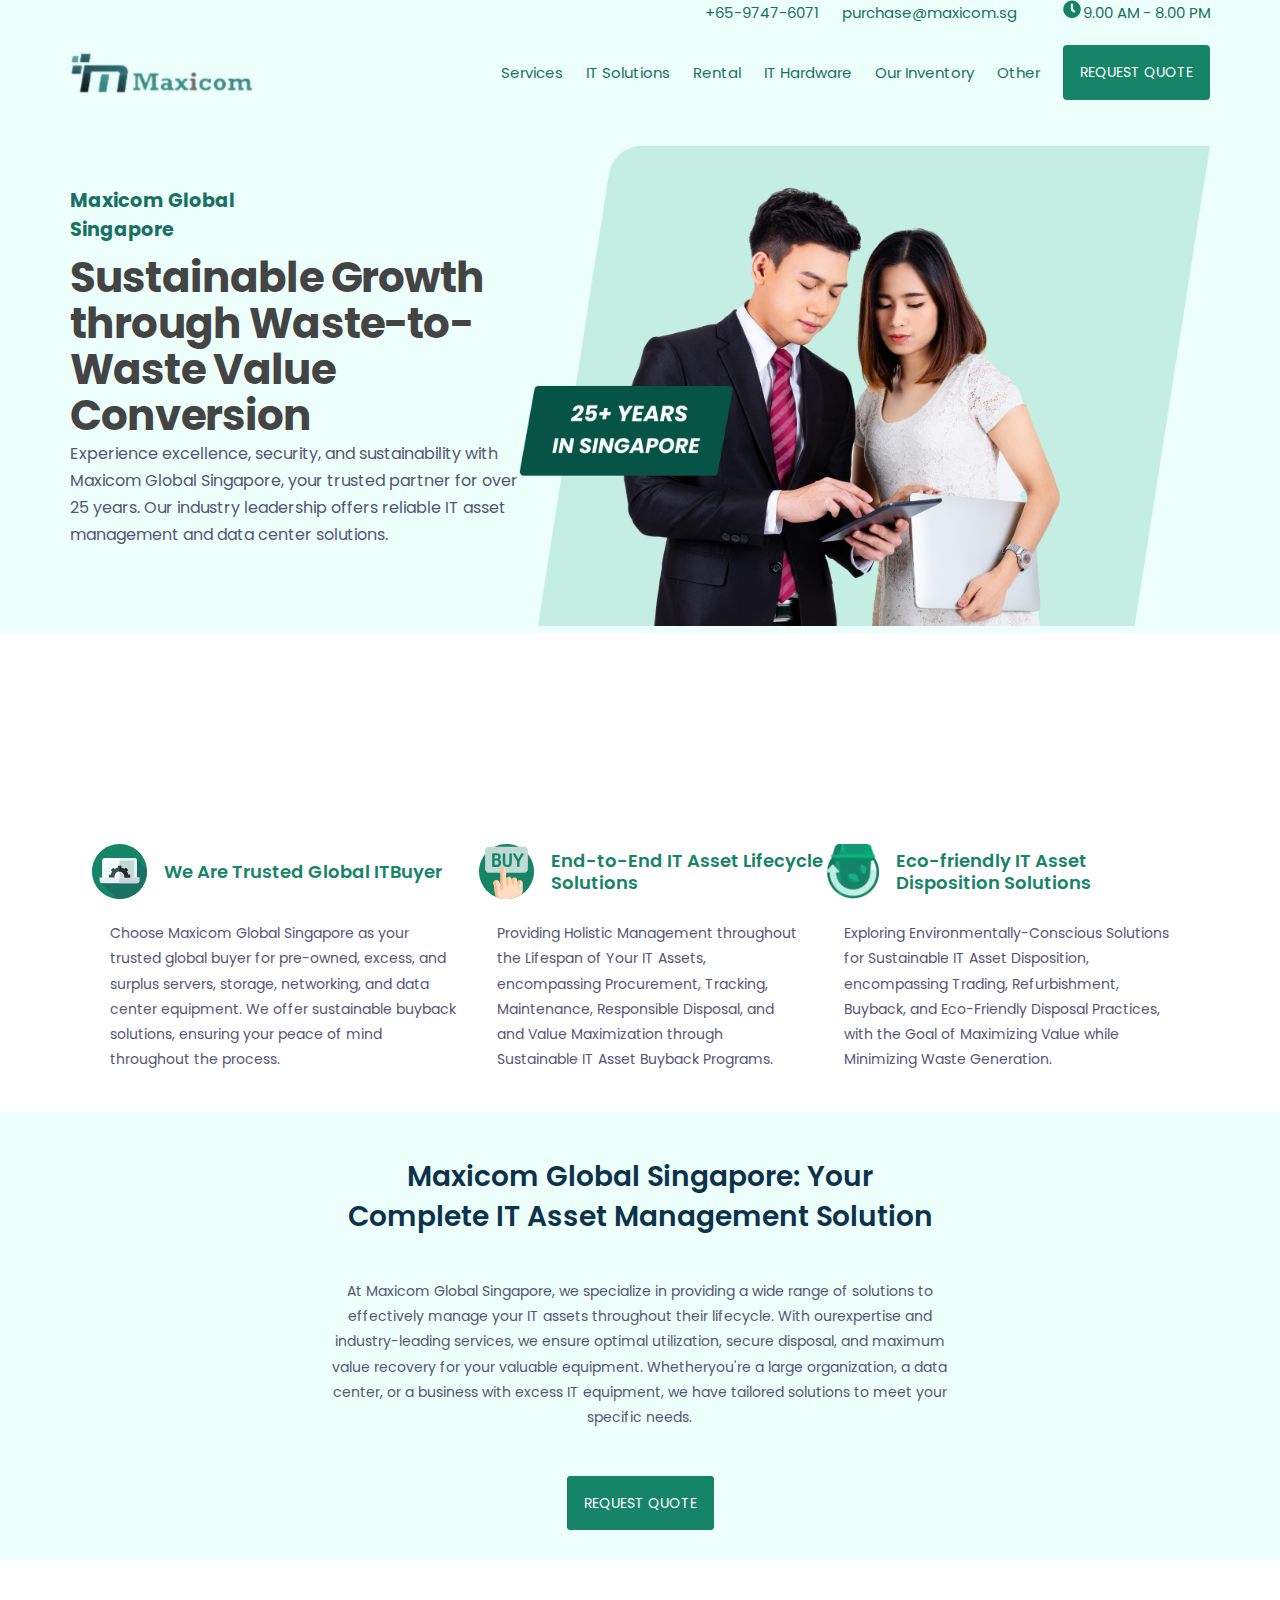
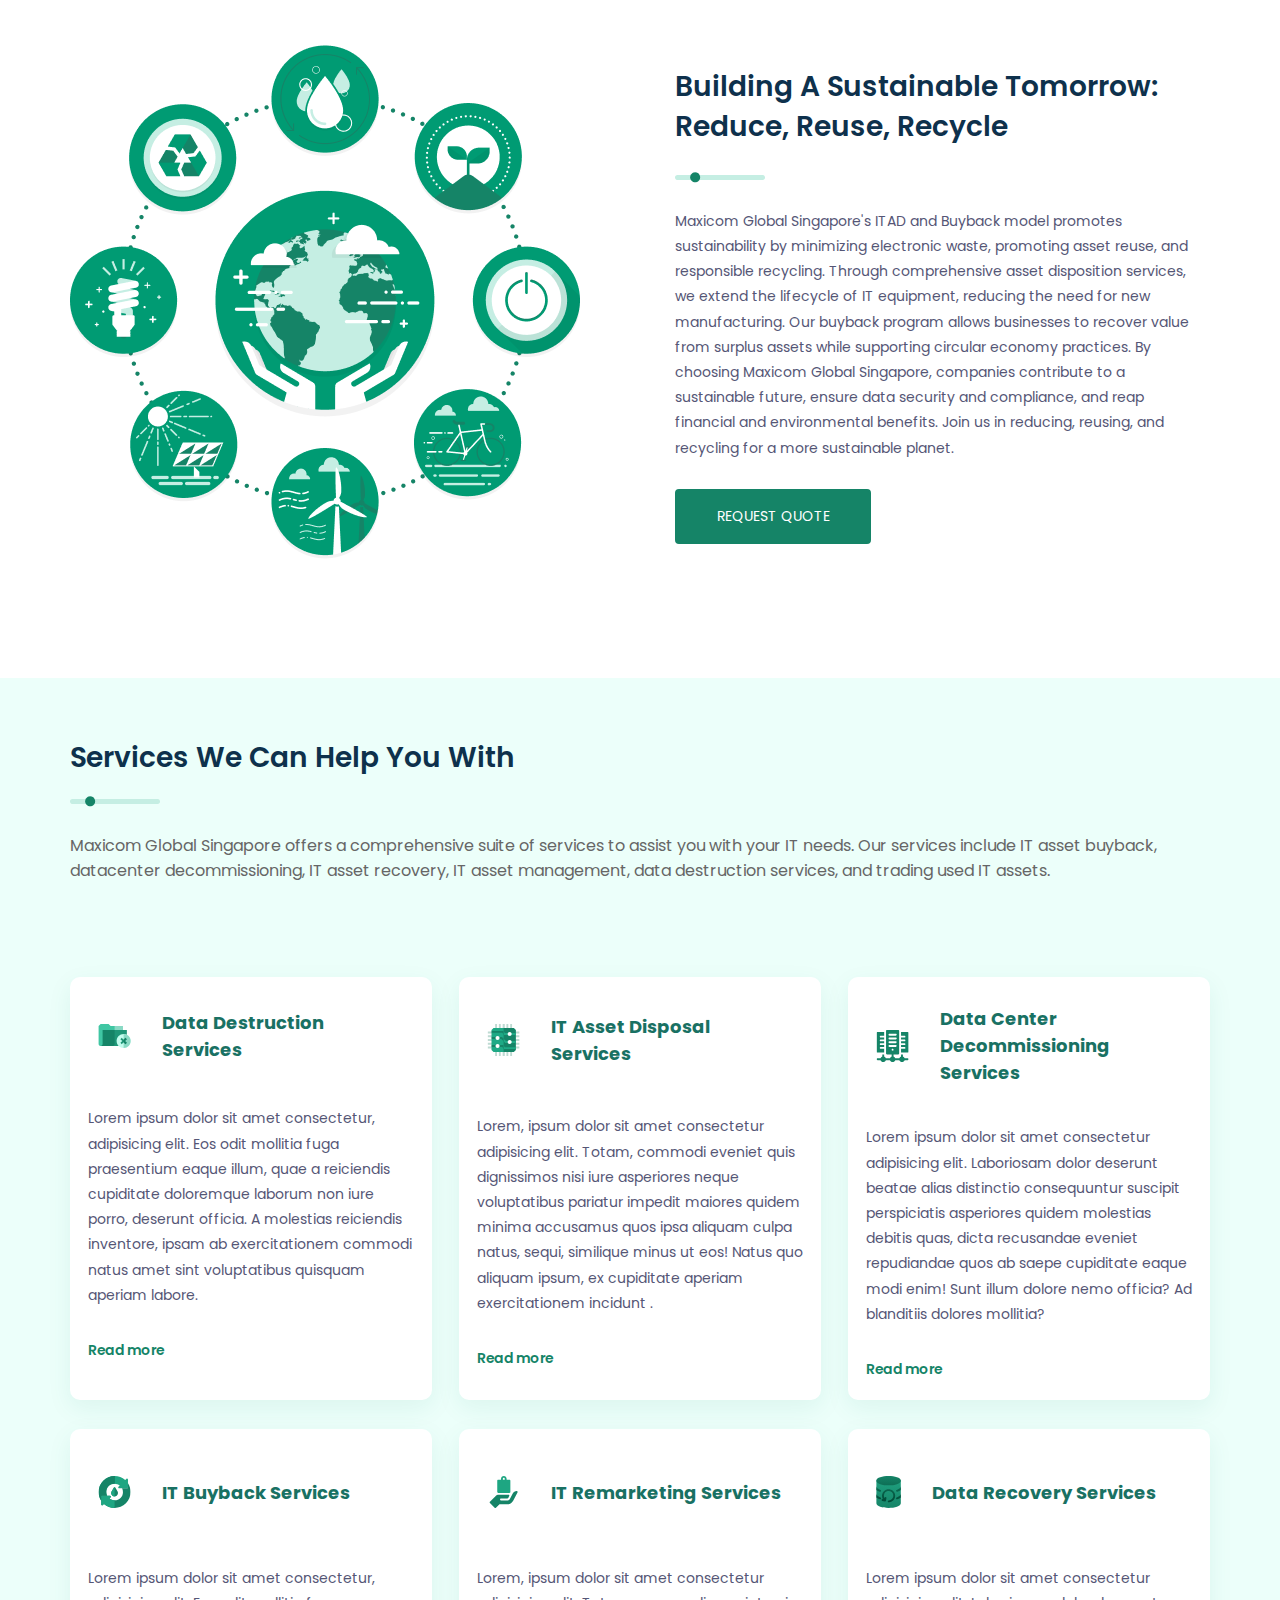
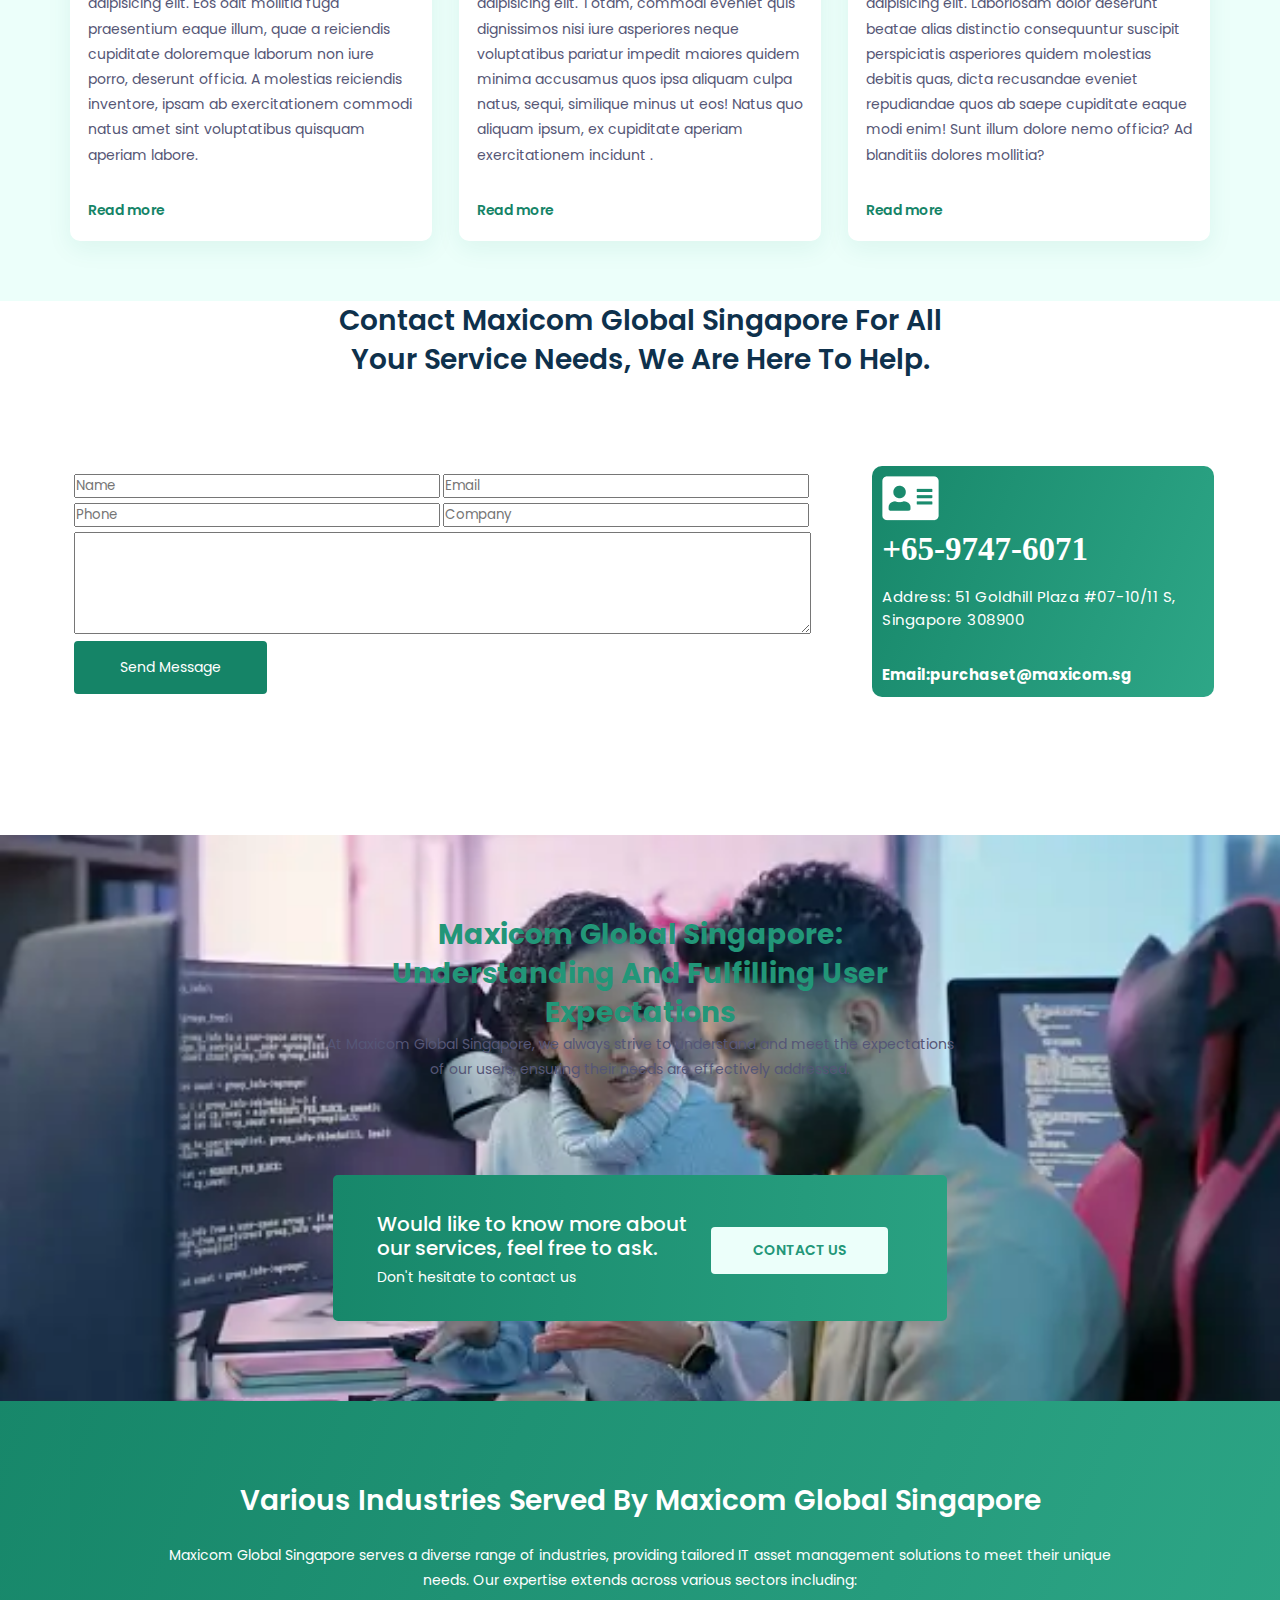
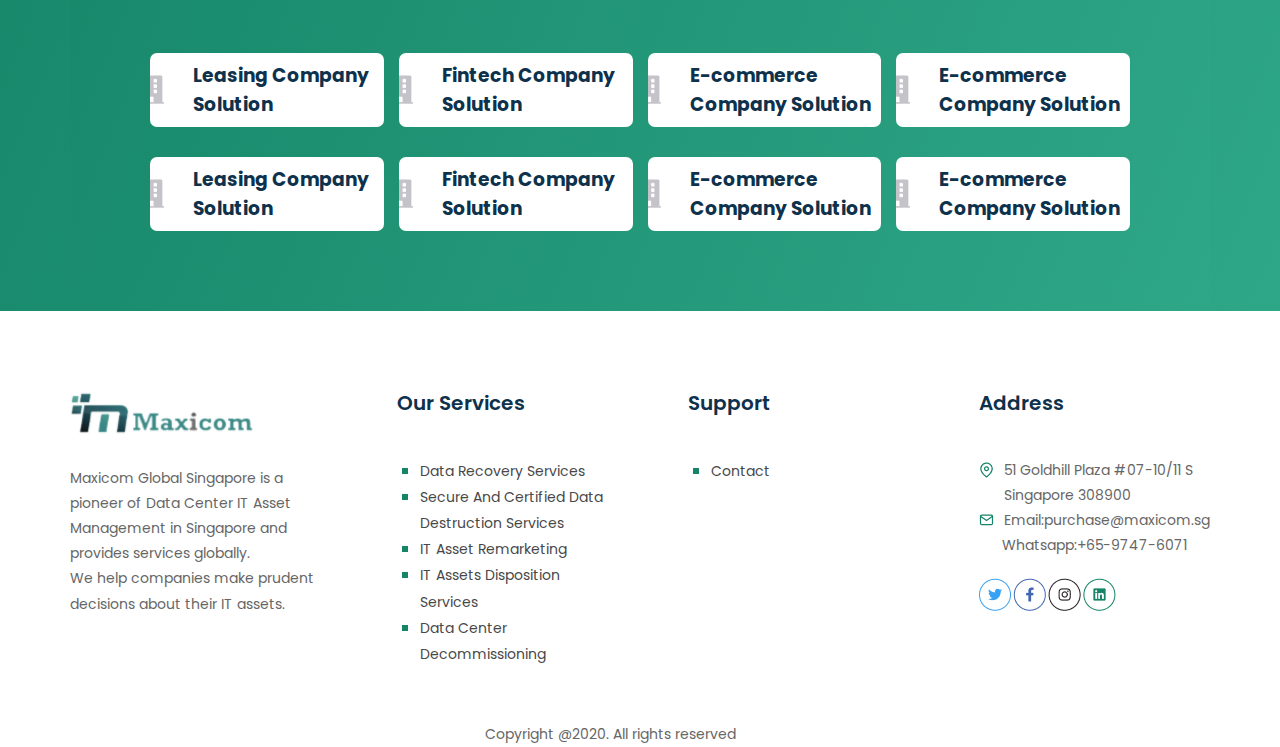
==== index.html @ 36e4f456 "Updated files" ====
<!DOCTYPE html>
<html lang="en">

<head>
    <meta charset="UTF-8">
    <meta name="viewport" content="width=\, initial-scale=1.0">
    <title>Maxicomm</title>
    <link rel="preconnect" href="https://fonts.googleapis.com">
    <link rel="preconnect" href="https://fonts.gstatic.com" crossorigin>
    <link
        href="https://fonts.googleapis.com/css2?family=Poppins:ital,wght@0,100;0,200;0,300;0,400;0,500;0,600;0,700;0,800;0,900;1,100;1,200;1,300;1,400;1,500;1,600;1,700;1,800;1,900&display=swap"
        rel="stylesheet">
    <link rel="stylesheet" href="my.css">

</head>

<body>
    <header class="Upper_body">
        <div class="container">
            <div class="myHeadUtils">
                <ul>
                    <li><a href="http://" target="_blank" rel="noopener noreferrer">+65-9747-6071</a></li>
                    <li><a href="http://" target="_blank" rel="noopener noreferrer"> purchase@maxicom.sg</a></li>
                    <li><a href="http://" target="_blank" rel="noopener noreferrer">
                    <li>
                        <img src="Favicon/Symbol 1.png" alt="">9.00 AM - 8.00 PM</a>
                    </li>

                </ul>
            </div>

            <div class="menu">
                <img src="Favicon/logo.png" alt="logo">
                <div class="nav-items">
                    <ul>
                        <li><a href="#" target="_blank" rel="noopener noreferrer">Services</a></li>
                        <li><a href="#" target="_blank" rel="noopener noreferrer">IT Solutions</a></li>
                        <li><a href="#" target="_blank" rel="noopener noreferrer">Rental</a></li>
                        <li><a href="#" target="_blank" rel="noopener noreferrer">IT Hardware</a></li>
                        <li><a href="#" target="_blank" rel="noopener noreferrer">Our Inventory</a></li>
                        <li><a href="#" target="_blank" rel="noopener noreferrer">Other</a></li>
                        <li><a href="#" target="_blank" rel="noopener noreferrer">REQUEST
                                QUOTE</a>
                        </li>
                    </ul>

                </div>
            </div>
        </div>
    </header>

    <section class="section-1">
        <div class="container section1">
            <div class="sec_utilities-1">
                <h5>Maxicom Global Singapore</h5>
                <h3>Sustainable Growth through Waste-to-Waste Value Conversion</h3>
                <p>Experience excellence, security, and sustainability with Maxicom Global Singapore, your trusted
                    partner
                    for over 25 years. Our industry leadership offers reliable IT asset management and data center
                    solutions.</p>
            </div>
            <div>
                <img class="img1" src="Favicon/section_img1.png" alt="idk">
            </div>
        </div>
    </section>

    <section class="mine-section-cards">
        <div class="container">
            <div class="cards">
                <div>
                    <div class="flexer">
                        <img src="Favicon/setting symbol section 2 1.svg" alt="">
                        <h3>We Are Trusted Global ITBuyer</h3>
                    </div>
                    <p>Choose Maxicom Global Singapore as your trusted global buyer for pre-owned, excess, and surplus
                        servers, storage, networking, and data center equipment. We offer sustainable buyback solutions,
                        ensuring your peace of mind throughout the process.</p>
                </div>
                <div>
                    <div class="flexer">
                        <img src="Favicon/buy section 2 2.svg" alt="">
                        <h3>End-to-End IT Asset Lifecycle Solutions</h3>
                    </div>
                    <p>Providing Holistic Management throughout the Lifespan of Your IT Assets, encompassing
                        Procurement,
                        Tracking, Maintenance, Responsible Disposal, and and Value Maximization through Sustainable IT
                        Asset
                        Buyback Programs.</p>
                </div>

                <div>
                    <div class="flexer">
                        <img src="Favicon/section 2 3.jpg" alt="">
                        <h3>Eco-friendly IT Asset Disposition Solutions</h3>
                    </div>
                    <p>Exploring Environmentally-Conscious Solutions for Sustainable IT Asset Disposition, encompassing
                        Trading, Refurbishment, Buyback, and Eco-Friendly Disposal Practices, with the Goal of
                        Maximizing Value while Minimizing Waste Generation.</p>
                </div>
            </div>
        </div>
    </section>

    <section class="mine-section-3">
        <div class="section-3">
            <h2>
                Maxicom Global Singapore: Your <br> Complete IT Asset Management Solution
            </h2>
            <p>At Maxicom Global Singapore, we specialize in providing a wide range of solutions to effectively manage
                your IT assets throughout their lifecycle. With ourexpertise and industry-leading services, we ensure
                optimal utilization, secure disposal, and maximum value recovery for your valuable equipment.
                Whetheryou're a large organization, a data center, or a business with excess IT equipment, we have
                tailored solutions to meet your specific needs.</p>
            <li><a href="#" target="_blank" rel="noopener noreferrer">REQUEST
                    QUOTE</a>
            </li>

        </div>
    </section>


    <section class="section-4">
        <div class="container">
            <div class="section4">
                <div class="img2">
                    <img src="Favicon/frame for group.png" alt="nothing">
                </div>
                <div class="textAtUtils">
                    <h2>Building a Sustainable Tomorrow: Reduce, Reuse, Recycle</h2>
                    <img src="Favicon/bar as sliding.png" alt="">
                    <p>Maxicom Global Singapore's ITAD and Buyback model promotes
                        sustainability by minimizing electronic waste, promoting asset reuse, and
                        responsible recycling. Through comprehensive asset disposition services, we
                        extend the lifecycle of IT equipment, reducing the need for new
                        manufacturing. Our buyback program allows businesses to recover value
                        from surplus assets while supporting circular economy practices. By
                        choosing Maxicom Global Singapore, companies contribute to a sustainable
                        future, ensure data security and compliance, and reap financial and
                        environmental benefits. Join us in reducing, reusing, and recycling for a more
                        sustainable planet.</p>
                    <li><a href="#" target="_blank" rel="noopener noreferrer">REQUEST
                            QUOTE</a>
                    </li>
                </div>
            </div>
        </div>
    </section>



    <section class="section-5">
        <div class="container">
            <div class="section5">
                <h2>Services We Can Help You With</h2>
                <img src="Favicon/bar as sliding.png" alt="">
                <p>Maxicom Global Singapore offers a comprehensive suite of services to assist you with your IT needs.
                    Our services include IT asset buyback, datacenter decommissioning, IT asset recovery, IT asset
                    management, data destruction services, and trading used IT assets.</p>
            </div>

            <div class="card1">

                <div class="box">
                    <div class="flexment">
                        <img src="Favicon/cardPart1 1.svg" alt="">
                        <h5>Data Destruction Services</h5>
                    </div>
                    <p>Lorem ipsum dolor sit amet consectetur, adipisicing elit. Eos odit mollitia fuga praesentium
                        eaque illum, quae a reiciendis cupiditate doloremque laborum non iure porro, deserunt
                        officia. A molestias reiciendis inventore, ipsam ab exercitationem commodi natus amet sint
                        voluptatibus quisquam aperiam labore.</p>
                    <a href="#" target="_blank" rel="noopener noreferrer">Read more</a>
                </div>

                <div class="box">
                    <div class="flexment">
                        <img src="Favicon/cardPart1 2.svg" alt="">
                        <h5>IT Asset Disposal Services</h5>
                    </div>
                    <p>Lorem, ipsum dolor sit amet consectetur adipisicing elit. Totam, commodi eveniet quis dignissimos
                        nisi iure asperiores neque voluptatibus pariatur impedit maiores quidem minima accusamus quos
                        ipsa aliquam culpa natus, sequi, similique minus ut eos! Natus quo aliquam ipsum, ex cupiditate
                        aperiam exercitationem incidunt .</p>
                    <a href="#" target="_blank" rel="noopener noreferrer">Read more</a>
                </div>

                <div class="box">
                    <div class="flexment">
                        <img src="Favicon/cardPart1 3.svg" alt="">
                        <h5>Data Center Decommissioning Services</h5>
                    </div>
                    <p>Lorem ipsum dolor sit amet consectetur adipisicing elit. Laboriosam dolor deserunt beatae alias
                        distinctio consequuntur suscipit perspiciatis asperiores quidem molestias debitis quas, dicta
                        recusandae eveniet repudiandae quos ab saepe cupiditate eaque modi enim! Sunt illum dolore nemo
                        officia? Ad blanditiis dolores mollitia?

                    </p>
                    <a href="#" target="_blank" rel="noopener noreferrer">Read more</a>
                </div>
            </div>

            <div class="card1 marginTag">

                <div class="box">
                    <div class="flexment">
                        <img src="Favicon/cardPart2 1.svg" alt="">
                        <h5>IT Buyback Services</h5>
                    </div>
                    <p>Lorem ipsum dolor sit amet consectetur, adipisicing elit. Eos odit mollitia fuga praesentium
                        eaque illum, quae a reiciendis cupiditate doloremque laborum non iure porro, deserunt
                        officia. A molestias reiciendis inventore, ipsam ab exercitationem commodi natus amet sint
                        voluptatibus quisquam aperiam labore.</p>
                    <a href="#" target="_blank" rel="noopener noreferrer">Read more</a>
                </div>

                <div class="box">
                    <div class="flexment">
                        <img src="Favicon/cardPart2 2.svg" alt="">
                        <h5>IT Remarketing Services</h5>
                    </div>
                    <p>Lorem, ipsum dolor sit amet consectetur adipisicing elit. Totam, commodi eveniet quis dignissimos
                        nisi iure asperiores neque voluptatibus pariatur impedit maiores quidem minima accusamus quos
                        ipsa aliquam culpa natus, sequi, similique minus ut eos! Natus quo aliquam ipsum, ex cupiditate
                        aperiam exercitationem incidunt .</p>
                    <a href="#" target="_blank" rel="noopener noreferrer">Read more</a>
                </div>

                <div class="box">
                    <div class="flexment">
                        <img src="Favicon/cardPart2 3.svg" alt="">
                        <h5>Data Recovery Services</h5>
                    </div>
                    <p>Lorem ipsum dolor sit amet consectetur adipisicing elit. Laboriosam dolor deserunt beatae alias
                        distinctio consequuntur suscipit perspiciatis asperiores quidem molestias debitis quas, dicta
                        recusandae eveniet repudiandae quos ab saepe cupiditate eaque modi enim! Sunt illum dolore nemo
                        officia? Ad blanditiis dolores mollitia?

                    </p>
                    <a href="#" target="_blank" rel="noopener noreferrer">Read more</a>
                </div>
            </div>
        </div>

    </section>

    <section class="section-6">
        <div class="container">
            <div class="section6">
                <h2>Contact Maxicom Global Singapore for all <br>your service needs, We are here to help.</h2>
            </div>

            <div class="inputs">
                <div class="formInput">
                    <div class="flexing">
                        <input type="text" name="" id="" placeholder="Name">
                        <input type="text" name="" id="" placeholder="Email">
                    </div>
                    <div class="flexing">
                        <input type="number" name="" id="" placeholder="Phone">
                        <input type="text" name="" id="" placeholder="Company">
                    </div>
                    <textarea id="story" name="story" rows="5" cols="33">

                         </textarea>
                    <div class="backend-msg-button">
                        <a href="#" target="_blank" rel="noopener noreferrer">Send Message</a>
                    </div>
                </div>
                <div class="cardSpecific">
                    <img src="Favicon/contact symbol.png" alt="">
                    <h3>+65-9747-6071</h3>
                    <p>Address: 51 Goldhill Plaza #07-10/11 S,<br>
                        Singapore 308900</p>
                    <a href="#" target="_blank" rel="noopener noreferrer">Email:purchaset@maxicom.sg</a>
                </div>


            </div>


        </div>
    </section>

    <section class="class1">
        <div class="container">
            <div class="section7">
                <div class="section-7">
                    <p>Maxicom Global Singapore: <br> Understanding and fulfilling user <br> expectations</p>
                    <p>At Maxicom Global Singapore, we always strive to understand and meet the expectations <br>of our
                        users,
                        ensuring their needs are effectively addressed.</p>

                </div>
                <div class="UtilsSection7">
                    <div class="textUtilsection7">
                        <p>Would like to know more about <br>our services, feel free to ask.</p>
                        <p>Don't hesitate to contact us</p>
                    </div>
                    <a id="Button" ref="#" target="_blank" rel="noopener noreferrer">Contact Us</a>
                </div>
            </div>
        </div>
    </section>

    <section class="section8">
        <section class="section8">
            <div class="container">
                <div class="section-8">

                    <div class="headingsUtil">
                        <h2>Various Industries Served By Maxicom Global Singapore</h2>
                        <p>Maxicom Global Singapore serves a diverse range of industries, providing tailored IT asset
                            management solutions to meet their unique needs. Our expertise extends across various
                            sectors including:</p>

                    </div>
                    <div class="card2">
                        <div class="carder">
                            <img src="Favicon/symbol sec 8c'.png" alt="">
                            <h3>Leasing Company <br> Solution</h3>
                        </div>
                        <div class="carder">
                            <img src="Favicon/symbol sec 8c'.png" alt="">
                            <h3>Fintech Company<br>
                                Solution</h3>
                        </div>
                        <div class="carder">
                            <img src="Favicon/symbol sec 8c'.png" alt="">
                            <h3>E-commerce
                                Company Solution</h3>
                        </div>
                        <div class="carder">
                            <img src="Favicon/symbol sec 8c'.png" alt="">
                            <h3>E-commerce
                                Company Solution</h3>
                        </div>


                    </div>
                    <div class="card2" style="margin-top: 30px;">
                        <div class="carder">
                            <img src="Favicon/symbol sec 8c'.png" alt="">
                            <h3>Leasing Company <br> Solution</h3>
                        </div>
                        <div class="carder ">
                            <img src="Favicon/symbol sec 8c'.png" alt="">
                            <h3>Fintech Company<br>
                                Solution</h3>
                        </div>
                        <div class="carder">
                            <img src="Favicon/symbol sec 8c'.png" alt="">
                            <h3>E-commerce
                                Company Solution</h3>
                        </div>
                        <div class="carder">
                            <img src="Favicon/symbol sec 8c'.png" alt="">
                            <h3>E-commerce
                                Company Solution</h3>
                        </div>


                    </div>
                </div>
            </div>
        </section>

        <footer class="section9">
            <div class="container">
                <div class="section-9">
                    <div class="section9_1">
                        <img src="Favicon/logo.png" alt="">
                        <p>
                            Maxicom Global Singapore is a <br> pioneer of Data Center IT Asset <br>Management in
                            Singapore and<br>
                            provides services globally.<br> We help companies make prudent
                            decisions about their IT

                            assets.
                        </p>
                    </div>
                    <div class="section9_2">
                        <h2>Our Services</h2>
                        <ul>
                            <li><a href="#">Data Recovery Services</a></li>
                            <li><a href="#">Secure and Certified Data <br>Destruction Services</a></li>
                            <li><a href="#">IT Asset Remarketing</a></li>
                            <li><a href="#">IT Assets Disposition Services</a></li>
                            <li><a href="#">Data Center Decommissioning</a></li>
                        </ul>
                    </div>
                    <div class="section9_2">
                        <h2>Support</h2>
                        <ul>
                            <li><a href="#">Contact</a></li>
                        </ul>
                    </div>
                    <div class="section9_2 links">
                        <h2>Address</h2>
                        <div class="section9_2utils">
                            <img src="Favicon/locationsymbol.png" alt="">
                            <p>51 Goldhill Plaza #07-10/11 S Singapore 308900</p>
                        </div>
                        <div class="section9_2utils para">
                            <img src="Favicon/email symbol.svg" alt="">
                            <a href="#" target="_blank" rel="noopener noreferrer">Email:purchase@maxicom.sg</a>
                        </div>

                        <p class="whsp">Whatsapp:+65-9747-6071</p>
                        <div class=" links">
                            <ul>

                                <li><a href="#" target="_blank" rel="noopener noreferrer"><img src="Favicon/twitter.png"
                                            alt=""></a></li>
                                <li><a href="#" target="_blank" rel="noopener noreferrer"><img
                                            src="Favicon/facebook.png" alt=""></a></li>
                                <li><a href="#" target="_blank" rel="noopener noreferrer"><img src="Favicon/insta.png"
                                            alt=""></a></li>
                                <li><a href="#" target="_blank" rel="noopener noreferrer"><img
                                            src="Favicon/linkedIn.png" alt=""></a></li>

                            </ul>
                        </div>





                    </div>
                </div>
                <div class="footerCopy">
                    <p>Copyright @2020. All rights reserved</p>
                </div>
            </div>

        </footer>
</body>

</html>
---- my.css ----
* {
    margin: 0px;
    padding: 0px;
    color: #197163;
    font-family: 'Poppins', sans-serif;
}


/* Header Section */

header {
    background: #ECFFFA;
}


.Upper_body ul {
    display: flex;
    justify-content: right;
    text-align: right;
    list-style: none;
    gap: 23px;
    align-items: center;
    font-size: 15px;
}


.container {
    max-width: 1140px;
    margin: 0 auto;
}

.myHeadUtils ul li a {
    text-decoration: none;

}

.nav-items a {
    text-decoration: none;
}

.menu {
    justify-content: space-between;
    display: flex;
    margin-top: 21px;
    font-size: 14px;
    align-items: center;
}

.nav-items ul li:last-child,
.section-3 li,
.textAtUtils li,
.backend-msg-button a {
    background-color: #158467;
    border: 2px solid #158467;
    border-radius: 4px;
    padding: 15px;
    align-items: center;
    font-size: 14px;
    color: #FFF;
}

.myHeadUtils li:last-child {
    display: flex;
    align-items: center;
}

.nav-items ul li:last-child a {

    color: #FFF;

}

ul li img {
    margin-right: 2px
}

/* section utlities */

.section-1 {
    display: flex;
    align-items: center;
    background: #ECFFFA;

}

.section1 {
    display: flex;
    align-items: center;

}

.sec_utilities-1 {
    /* align-items: center; */
    width: 50%;

}

.section-1 h5 {
    width: 256px;
    height: 69px;
    font-size: larger;
}

.section-1 h3 {
    color: #444;
    font-family: Poppins;
    font-size: 42px;
    font-style: normal;
    font-weight: 700;
    line-height: 110%;
    /* 46.2px */
    letter-spacing: -0.84px;
}

.section-1 p {
    color: #555676;
    font-family: Poppins;
    font-size: 16px;
    font-style: normal;
    font-weight: 400;
    line-height: 27px;
    /* 168.75% */
}

.img1 {
    width: 100%;

}




.cards {
    display: flex;
    margin-top: 189px;
    padding: 20px;
}

.cards p {
    padding: 20px;
    color: #555676;
    font-family: Poppins;
    font-size: 14px;
    font-style: normal;
    font-weight: 400;
    line-height: 25.2px;
    /* 180% */
}

/* .mine-section-cards>div {
    padding: 20px;
} */


.flexer {
    display: flex;

    align-items: center;

}

.flexer img {

    width: 55px;
    height: 55px;
    margin-right: 15px;
    padding: 2px;

}

.flexer h3 {
    color: #158467;
    font-family: Poppins;
    font-size: 18px;
    font-style: normal;
    font-weight: 600;
    line-height: 21.6px;
    justify-content: center;
}


.section-3 {



    background: #ECFFFA;
    text-align: center;
    padding: 45px 0;

}

.section-3 h2,
.section6 h2 {
    color: #0E314C;
    text-align: center;

    font-size: 28px;
    font-style: normal;
    font-weight: 600;
    line-height: 39.2px;
    /* 140% */
    text-transform: capitalize;
}

.section-3 p {
    padding: 10px;
    margin: 33px 323px 50px 322px;
    color: #555676;
    text-align: center;
    font-family: Poppins;
    font-size: 14px;
    font-style: normal;
    font-weight: 400;
    line-height: 25.2px;
    /* 180% */
}

.section-3 li {
    display: inline;

}

.section-3 li a {
    color: #FFF;
    text-decoration: none;
}


.section4 {
    display: flex;
    margin-top: 85px;
    width: 100%;
    gap: 69px;
    align-items: center;
}

.img2 {
    width: 50%;
}

.textAtUtils {
    padding: 6px;
    width: 50%;
}

.textAtUtils h2 {
    color: #0E314C;


    font-size: 28px;
    font-style: normal;
    font-weight: 600;
    line-height: 39.2px;
    /* 140% */
    text-transform: capitalize;
    margin-bottom: 19px;

}

.textAtUtils p {
    color: #555676;

    font-size: 14px;
    font-style: normal;
    font-weight: 400;
    line-height: 25.2px;
    /* 180% */
    margin-top: 19px;
}

.textAtUtils li {
    list-style: none;
    text-decoration: none;
    display: inline-flex;
    padding: 15px 39.84px 15px 40.04px;
    align-items: flex-start;
    margin-top: 28px;
}

.textAtUtils li a {
    color: #FFF;
    text-decoration: none;
}

.section-5 {
    background: #ECFFFA;
    padding: 60px 0;
    margin-top: 112px;
}

.section-5 h2 {
    color: #0E314C;


    font-size: 28px;

    font-weight: 600;
    line-height: 39.2px;
    text-transform: capitalize;
}

.section-5 img {
    padding: 19px 0;
}

.section-5 p {
    color: #666;
}

/* cards */


.card1 {
    display: flex;
    width: 100%;
    margin-top: 94px;
    gap: 27px;
}

.box {
    width: 33%;
    background: #FFF;
    gap: 10px;
    padding: 18px;
    align-items: center;
    box-shadow: 0px 8px 24px 0px rgba(21, 132, 103, 0.08);
    border-radius: 10px;

}

.flexment {
    display: flex;
    align-items: center;
    /* justify-content: left; */
    padding: 10px;
    gap: 31px;

    color: #FFF;
}

.flexment h5 {
    font-size: 18px;

}

.card1 p {
    padding: 29px 0;
    color: #555676;
    font-family: Poppins;
    font-size: 14px;
    font-style: normal;
    font-weight: 400;
    line-height: 25.2px;
    /* 180% */
    align-items: center;

}

.card1 a {
    color: #158467;
    font-size: 14px;
    line-height: 25.2px;
    /* 180% */
    letter-spacing: -0.35px;
    font-weight: 600;
    text-decoration: none;
}

.marginTag {
    margin-top: 29px;
}

.section6 {
    text-align: center;

}



.formInput {
    width: 80%;
}

.inputs {
    display: flex;
    gap: 63px;
    margin-top: 83px;
    width: 100%;
    padding: 4px;
    align-items: center;
}

.flexing {
    display: flex;
    gap: 3px;
}

.flexing input {
    width: 70%;
    margin-top: 5px;
}

#story {
    width: 100%;

    margin-top: 5px;

}

.backend-msg-button a {
    text-decoration: none;
    display: inline-block;
    padding: 14px 44px;
}

.cardSpecific {
    border-radius: 10px;
    width: 35%;
    background: linear-gradient(112deg, #158467 -9.98%, #30AA8A 110.72%);
    padding: 10px;
}

.cardSpecific h3 {
    color: #FFF;
    /* text-align: center; */
    font-family: Roboto;
    font-size: 33px;
    margin-bottom: 13px;
    font-weight: 900;
    line-height: 43.2px;
    /* 120% */
}

.cardSpecific p {
    color: #FFF;

    font-size: 15px;

    font-weight: 400;
    /* line-height: 27px; */
    /* 180% */
    letter-spacing: 0.5px;
    margin-bottom: 31px;
}

.cardSpecific a {
    color: #FFF;


    font-size: 15px;

    font-weight: 700;
    text-decoration: none;

}

.class1 {
    margin-top: 134px;



    background: fff;
    background-size: cover;
    /* background-color: rgba(255, 0, 0, 0.5); */
    /* opacity: 30%; */
    text-align: center;
    position: relative;
    z-index: 2;
}

.class1::before {

    content: "";
    position: absolute;
    top: 0;
    left: 0;
    width: 100%;
    height: 100%;
    /* background: #FFF; */
    background: url(Favicon/istockphoto-1442990932-170667a.webp) no-repeat;
    background-size: cover;
    z-index: -1;
}

.section-7 p:nth-child(2) {
    color: #555676;
    text-align: center;
    font-family: Poppins;
    font-size: 14px;

    font-weight: 400;
    line-height: 25.2px;
    /* 180% */
}

.section7 {
    padding: 80px;
}





.section-7 p:first-child {
    color: #229678;
    z-index: 2;

    font-size: 28px;
    font-weight: bolder;

    /* font-weight: bold; */
    line-height: 39.2px;
    /* 140% */
    text-transform: capitalize;
}

.UtilsSection7 {
    display: inline-flex;
    align-items: center;
    border-radius: 5px;
    background: linear-gradient(93deg, #17876A -0.64%, #2CA585 114.58%);
    padding: 37px 59px 31.19px 44px;
    gap: 5px;
    margin-top: 92px
}

.textUtilsection7 {
    align-items: flex-start;
    text-align: left;
    justify-content: space-between;
}

.textUtilsection7 p:nth-child(1) {
    color: #FFF;
    font-family: Poppins;
    font-size: 20px;
    font-style: normal;
    font-weight: 500;
    line-height: 24px;
    /* text-align: left; */
    /* 120% */
}

#Button {
    display: inline;
    /* background: white; */
    padding: 13px 3px 13px 4px;
    border-radius: 4px;
    background: #ECFFFA;


    color: #229778;
    text-align: center;
    font-family: Poppins;
    font-size: 14px;
    font-style: normal;
    font-weight: 600;
    /* line-height: 21px; */
    /* 150% */
    text-transform: uppercase;
}

.textUtilsection7 p:nth-child(2) {
    margin-top: 5px;
    color: #FFF;
    font-family: Poppins;
    font-size: 14px;
    font-style: normal;
    font-weight: 400;
    line-height: 25.2px;
    /* text-align: left; */
    /* 180% */
}

.UtilsSection7 a {
    display: flex;
    width: 170.59px;
    /* padding: 15px 40px; */
    justify-content: right;
    /* align-items: flex-start; */
    text-decoration: none;
    margin-left: 19px;
    /* background-color: fff; */
    background: fff;
}

.section8 {
    background: linear-gradient(112deg, #158467 -9.98%, #30AA8A 110.72%);
}

.section-8 {
    /* margin-top: ; */
    text-align: center;
    background: linear-gradient(112deg, #158467 -9.98%, #30AA8A 110.72%);
    padding: 80px;
}

.headingsUtil h2 {
    color: #FFF;
    text-align: center;

    font-size: 28px;

    font-weight: 600;
    line-height: 39.2px;
    /* 140% */
    text-transform: capitalize;
}

.headingsUtil p {
    color: #FFF;
    margin-top: 23px;
    margin-bottom: 59px;
    font-size: 14px;

    font-weight: 400;
    line-height: 25.2px;
    /* 180% */
}

.card2 {
    display: flex;
    gap: 15px;
    /* justify-content: center; */
    align-items: center;
    width: 100%;
    /* text-align: center; */
    /* background-color: white; */
}

/* padding order TRBL */
.carder {
    display: flex;
    background-color: white;

    border-radius: 7px;
    padding: 8px 2px 8px 0px;
    align-items: center;
    gap: 29px;
    text-align: left;
    width: 25%;
    font-family: Poppins;

}

.carder h3 {
    color: #0E314C;
}

.carder img {
    width: 6%
}

.section9 {
    background: #FFF;
    padding: 80px 0;
    width: 100%;
}

.section-9 {
    display: flex;
    gap: 71px;

}

.section9_1 {
    width: 28%;

}

.section9_1 p {
    margin-top: 24px;
    color: #666;
    font-family: Poppins;
    font-size: 14px;
    font-style: normal;
    font-weight: 400;
    line-height: 25.2px;
    /* 180% */
}


.section9_2 {
    width: 24%;
    /* align-items:; */
}

.section9_2 ul {
    margin-left: 23px;
}

.section9_2 h2 {
    color: #0E314C;
    font-family: Poppins;
    font-size: 20px;
    font-style: normal;
    font-weight: 600;
    line-height: 24px;
    /* 120% */
    text-transform: capitalize;
    margin-bottom: 43px;
}

.section9_2 li {
    list-style: square;
    color: #158467;

}

.section9_2 li a {
    text-decoration: none;
    color: #484848;
    font-family: Poppins;
    font-size: 14px;
    font-style: normal;
    font-weight: 400;
    line-height: 25.2px;
    /* 180% */
    text-transform: capitalize;
}

.section9_2utils {
    display: flex;
    gap: 10px;
}

.section9_2utils img {
    width: 15px;
    height: 24px;

}

.section9_2utils p {
    color: #666;
    font-family: Poppins;
    font-size: 14px;

    font-weight: 400;
    line-height: 25.2px;
    /* 180% */
}

.section9_2utils a {
    text-decoration: none;
    color: #666;
    font-family: Poppins;
    font-size: 14px;
    font-style: normal;
    font-weight: 400;
    line-height: 25.2px;
    /* 180% */
}

.whsp {
    color: #666;
    font-family: Poppins;
    font-size: 14px;

    font-weight: 400;
    line-height: 25.2px;
    /* 180% */
    margin-left: 23px;
}

.links ul {
    display: flex;
    /* height: 10px; */
    width: 5%;
    margin-top: 20px;
    margin-left: 0px;

}

.links ul li {
    gap: 5px;
    list-style: none;
}

footer {
    position: relative;
}

.footerCopy p {
    padding: 0px 415px;

    bottom: 0;
    /* z-index: 1; */
    color: #666 !important;
    text-align: center;
    font-family: Poppins;
    font-size: 14px;
    font-style: normal;
    font-weight: 400;
    line-height: 25.2px;
    text-align: center;
    position: absolute;
    /* 180% */
}
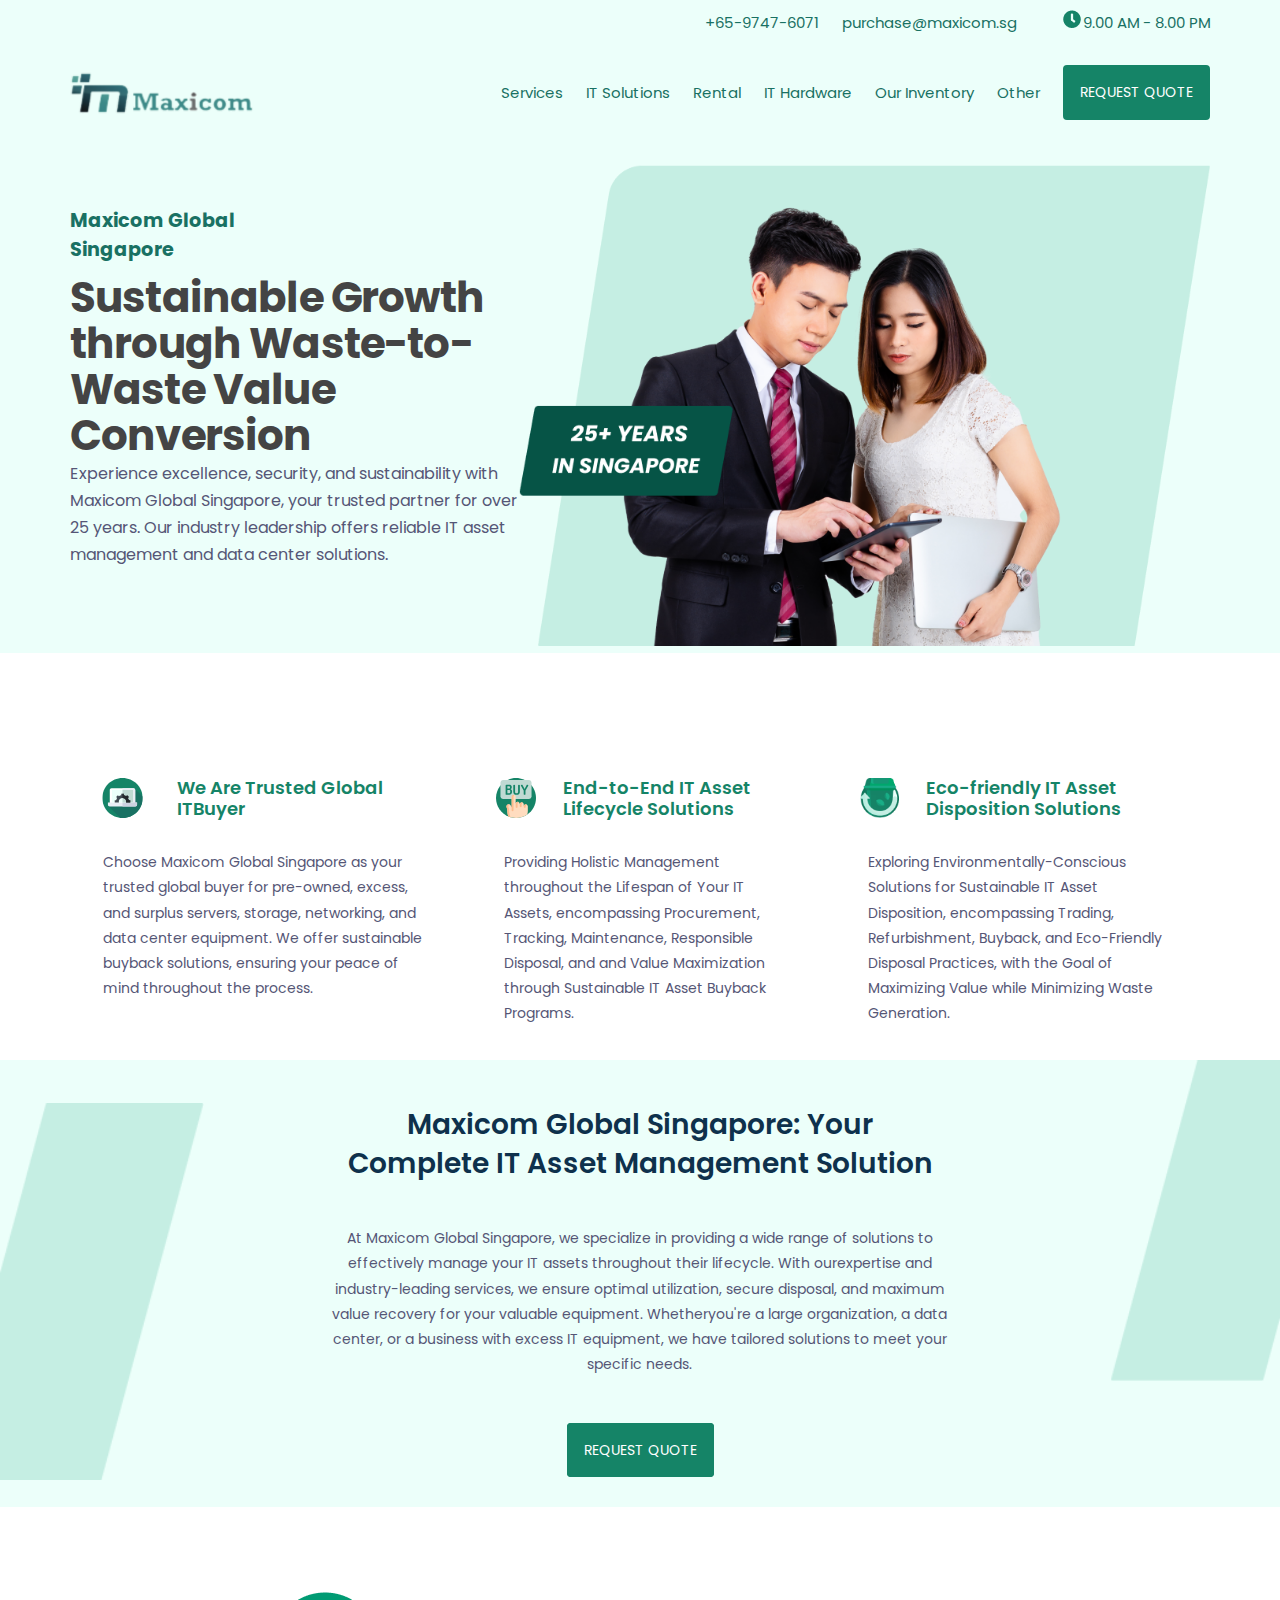
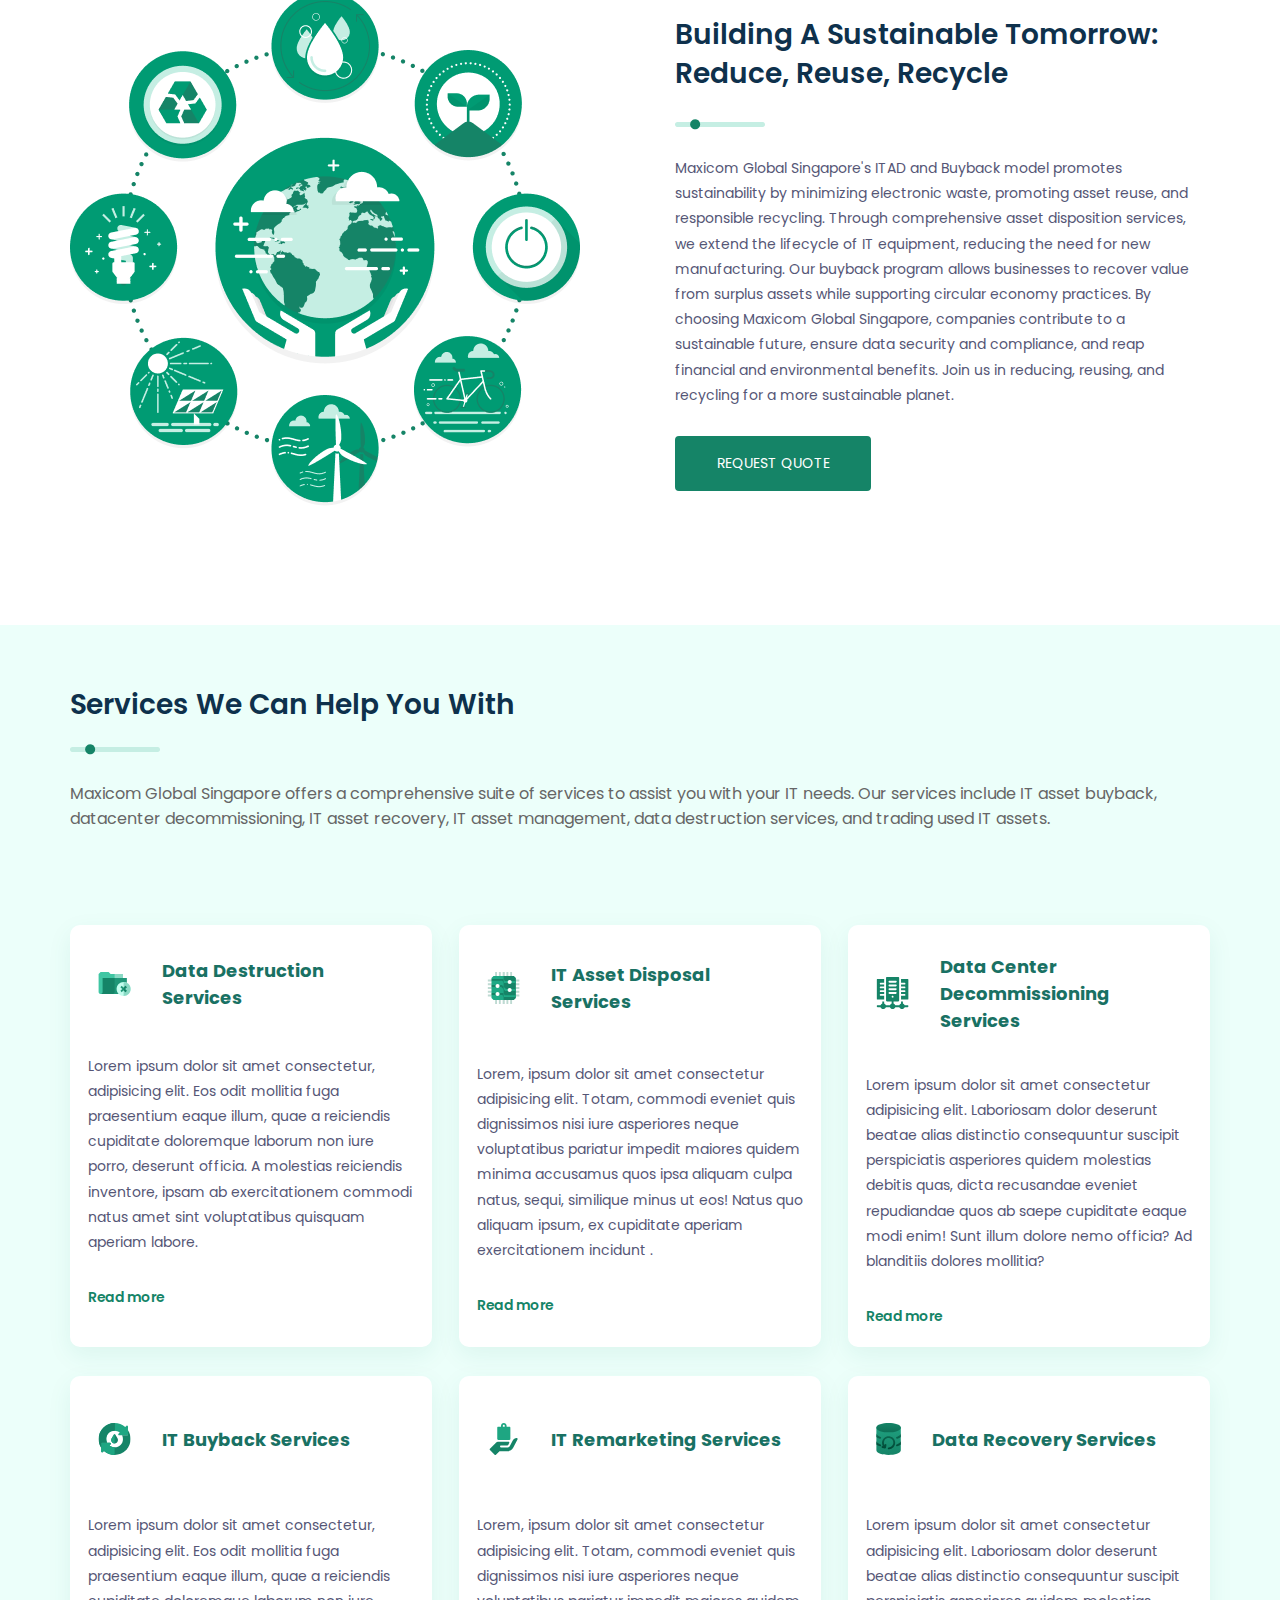
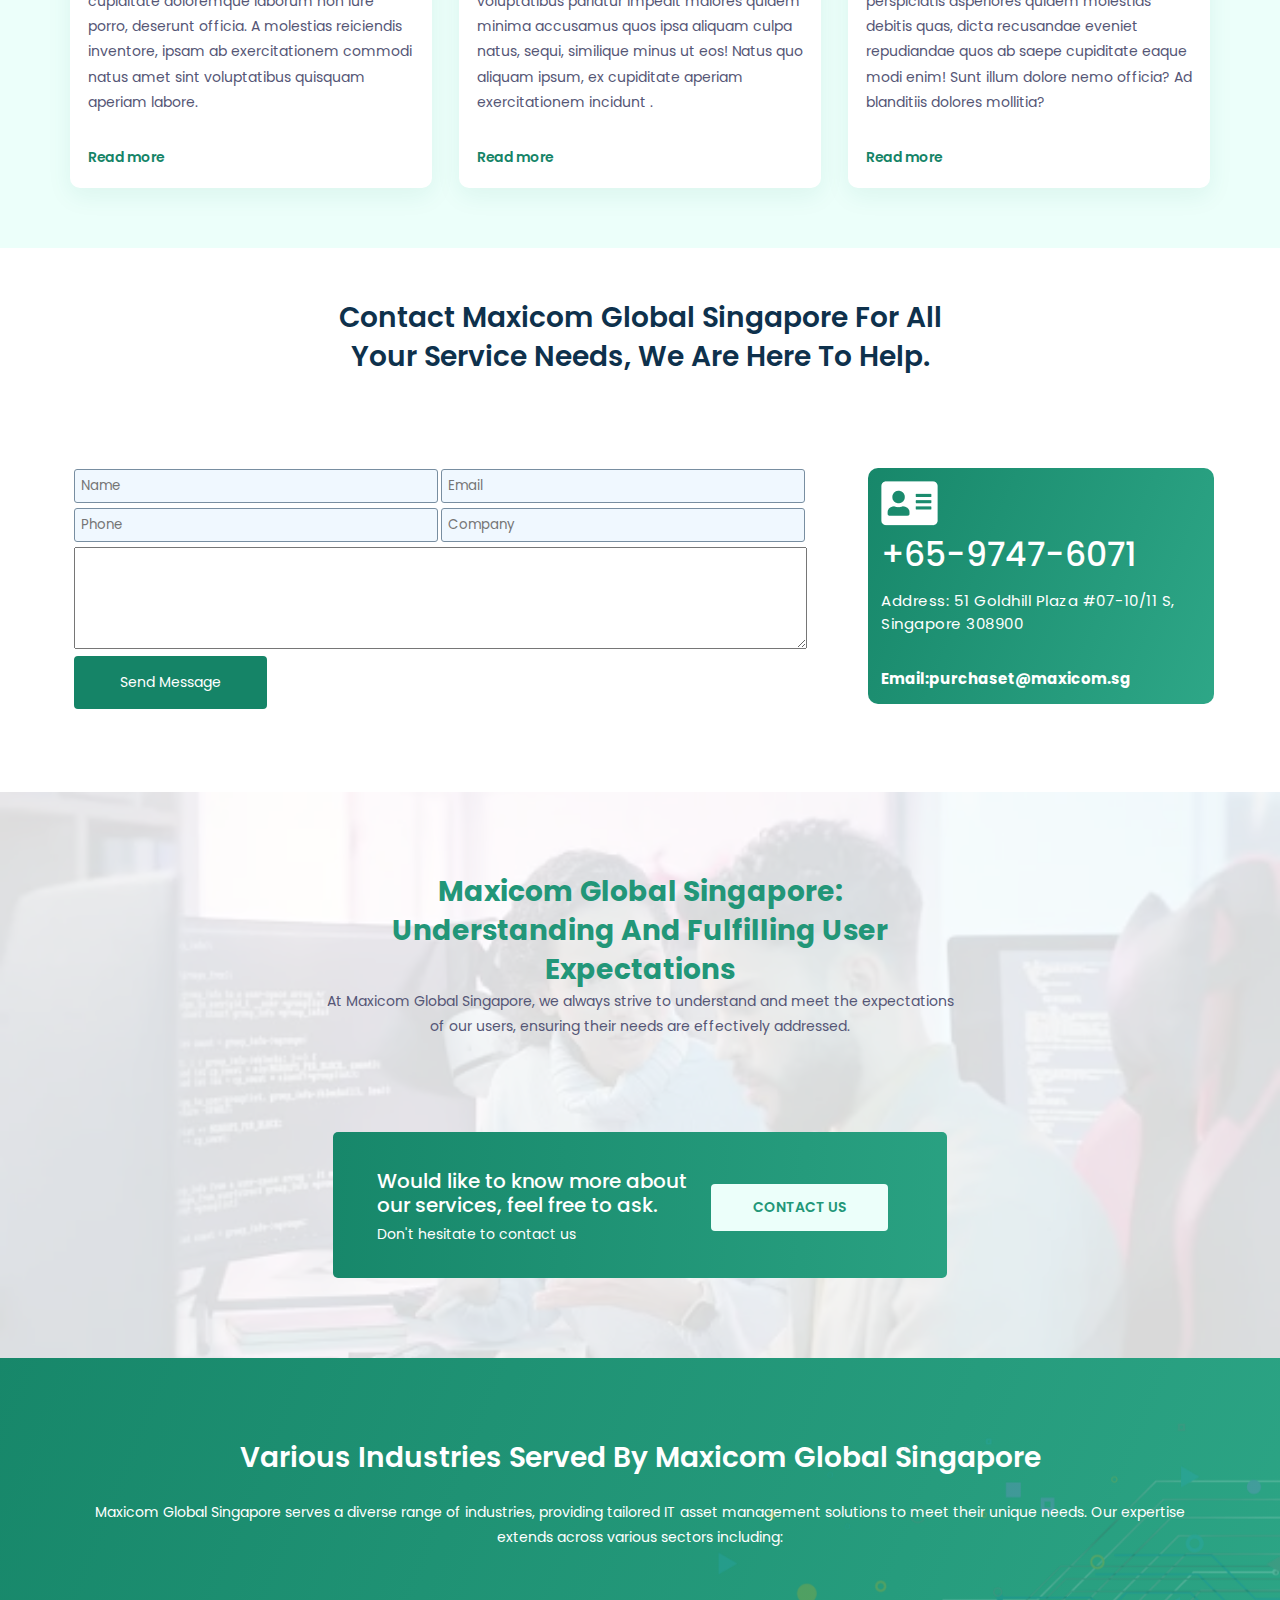
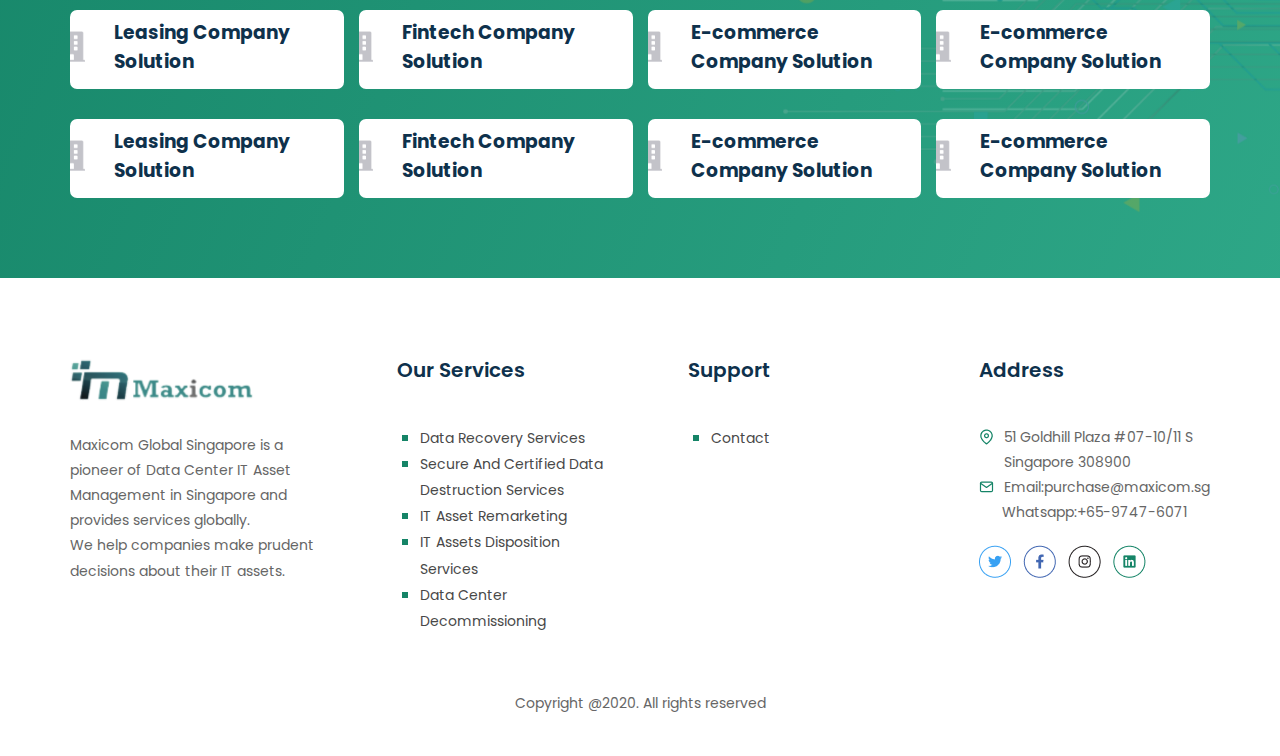
==== commit b9237472: "without responsiveness" ====
--- a/index.html
+++ b/index.html
@@ -260,7 +260,7 @@
                         <input type="number" name="" id="" placeholder="Phone">
                         <input type="text" name="" id="" placeholder="Company">
                     </div>
-                    <textarea id="story" name="story" rows="5" cols="33">
+                    <textarea id="story" name="story">
 
                          </textarea>
                     <div class="backend-msg-button">
@@ -304,136 +304,136 @@
     </section>
 
     <section class="section8">
-        <section class="section8">
-            <div class="container">
-                <div class="section-8">
-
-                    <div class="headingsUtil">
-                        <h2>Various Industries Served By Maxicom Global Singapore</h2>
-                        <p>Maxicom Global Singapore serves a diverse range of industries, providing tailored IT asset
-                            management solutions to meet their unique needs. Our expertise extends across various
-                            sectors including:</p>
-
-                    </div>
-                    <div class="card2">
-                        <div class="carder">
-                            <img src="Favicon/symbol sec 8c'.png" alt="">
-                            <h3>Leasing Company <br> Solution</h3>
-                        </div>
-                        <div class="carder">
-                            <img src="Favicon/symbol sec 8c'.png" alt="">
-                            <h3>Fintech Company<br>
-                                Solution</h3>
-                        </div>
-                        <div class="carder">
-                            <img src="Favicon/symbol sec 8c'.png" alt="">
-                            <h3>E-commerce
-                                Company Solution</h3>
-                        </div>
-                        <div class="carder">
-                            <img src="Favicon/symbol sec 8c'.png" alt="">
-                            <h3>E-commerce
-                                Company Solution</h3>
-                        </div>
-
-
-                    </div>
-                    <div class="card2" style="margin-top: 30px;">
-                        <div class="carder">
-                            <img src="Favicon/symbol sec 8c'.png" alt="">
-                            <h3>Leasing Company <br> Solution</h3>
-                        </div>
-                        <div class="carder ">
-                            <img src="Favicon/symbol sec 8c'.png" alt="">
-                            <h3>Fintech Company<br>
-                                Solution</h3>
-                        </div>
-                        <div class="carder">
-                            <img src="Favicon/symbol sec 8c'.png" alt="">
-                            <h3>E-commerce
-                                Company Solution</h3>
-                        </div>
-                        <div class="carder">
-                            <img src="Favicon/symbol sec 8c'.png" alt="">
-                            <h3>E-commerce
-                                Company Solution</h3>
-                        </div>
-
-
-                    </div>
-                </div>
-            </div>
-        </section>
-
-        <footer class="section9">
-            <div class="container">
-                <div class="section-9">
-                    <div class="section9_1">
-                        <img src="Favicon/logo.png" alt="">
-                        <p>
-                            Maxicom Global Singapore is a <br> pioneer of Data Center IT Asset <br>Management in
-                            Singapore and<br>
-                            provides services globally.<br> We help companies make prudent
-                            decisions about their IT
-
-                            assets.
-                        </p>
-                    </div>
-                    <div class="section9_2">
-                        <h2>Our Services</h2>
+
+        <div class="container">
+            <div class="section-8">
+
+                <div class="headingsUtil">
+                    <h2>Various Industries Served By Maxicom Global Singapore</h2>
+                    <p>Maxicom Global Singapore serves a diverse range of industries, providing tailored IT asset
+                        management solutions to meet their unique needs. Our expertise extends across various
+                        sectors including:</p>
+
+                </div>
+                <div class="card2">
+                    <div class="carder">
+                        <img src="Favicon/symbol sec 8c'.png" alt="">
+                        <h3>Leasing Company <br> Solution</h3>
+                    </div>
+                    <div class="carder">
+                        <img src="Favicon/symbol sec 8c'.png" alt="">
+                        <h3>Fintech Company<br>
+                            Solution</h3>
+                    </div>
+                    <div class="carder">
+                        <img src="Favicon/symbol sec 8c'.png" alt="">
+                        <h3>E-commerce
+                            Company Solution</h3>
+                    </div>
+                    <div class="carder">
+                        <img src="Favicon/symbol sec 8c'.png" alt="">
+                        <h3>E-commerce
+                            Company Solution</h3>
+                    </div>
+
+
+                </div>
+                <div class="card2" style="margin-top: 30px;">
+                    <div class="carder">
+                        <img src="Favicon/symbol sec 8c'.png" alt="">
+                        <h3>Leasing Company <br> Solution</h3>
+                    </div>
+                    <div class="carder ">
+                        <img src="Favicon/symbol sec 8c'.png" alt="">
+                        <h3>Fintech Company<br>
+                            Solution</h3>
+                    </div>
+                    <div class="carder">
+                        <img src="Favicon/symbol sec 8c'.png" alt="">
+                        <h3>E-commerce
+                            Company Solution</h3>
+                    </div>
+                    <div class="carder">
+                        <img src="Favicon/symbol sec 8c'.png" alt="">
+                        <h3>E-commerce
+                            Company Solution</h3>
+                    </div>
+
+
+                </div>
+            </div>
+        </div>
+    </section>
+
+    <footer class="section9">
+        <div class="container">
+            <div class="section-9">
+                <div class="section9_1">
+                    <img src="Favicon/logo.png" alt="">
+                    <p>
+                        Maxicom Global Singapore is a <br> pioneer of Data Center IT Asset <br>Management in
+                        Singapore and<br>
+                        provides services globally.<br> We help companies make prudent
+                        decisions about their IT
+
+                        assets.
+                    </p>
+                </div>
+                <div class="section9_2">
+                    <h2>Our Services</h2>
+                    <ul>
+                        <li><a href="#">Data Recovery Services</a></li>
+                        <li><a href="#">Secure and Certified Data <br>Destruction Services</a></li>
+                        <li><a href="#">IT Asset Remarketing</a></li>
+                        <li><a href="#">IT Assets Disposition Services</a></li>
+                        <li><a href="#">Data Center Decommissioning</a></li>
+                    </ul>
+                </div>
+                <div class="section9_2">
+                    <h2>Support</h2>
+                    <ul>
+                        <li><a href="#">Contact</a></li>
+                    </ul>
+                </div>
+                <div class="section9_2 links">
+                    <h2>Address</h2>
+                    <div class="section9_2utils">
+                        <img src="Favicon/locationsymbol.png" alt="">
+                        <p>51 Goldhill Plaza #07-10/11 S Singapore 308900</p>
+                    </div>
+                    <div class="section9_2utils para">
+                        <img src="Favicon/email symbol.svg" alt="">
+                        <a href="#" target="_blank" rel="noopener noreferrer">Email:purchase@maxicom.sg</a>
+                    </div>
+
+                    <p class="whsp">Whatsapp:+65-9747-6071</p>
+                    <div class=" links">
                         <ul>
-                            <li><a href="#">Data Recovery Services</a></li>
-                            <li><a href="#">Secure and Certified Data <br>Destruction Services</a></li>
-                            <li><a href="#">IT Asset Remarketing</a></li>
-                            <li><a href="#">IT Assets Disposition Services</a></li>
-                            <li><a href="#">Data Center Decommissioning</a></li>
+
+                            <li><a href="#" target="_blank" rel="noopener noreferrer"><img src="Favicon/twitter.png"
+                                        alt=""></a></li>
+                            <li><a href="#" target="_blank" rel="noopener noreferrer"><img src="Favicon/facebook.png"
+                                        alt=""></a></li>
+                            <li><a href="#" target="_blank" rel="noopener noreferrer"><img src="Favicon/insta.png"
+                                        alt=""></a></li>
+                            <li><a href="#" target="_blank" rel="noopener noreferrer"><img src="Favicon/linkedIn.png"
+                                        alt=""></a></li>
+
                         </ul>
                     </div>
-                    <div class="section9_2">
-                        <h2>Support</h2>
-                        <ul>
-                            <li><a href="#">Contact</a></li>
-                        </ul>
-                    </div>
-                    <div class="section9_2 links">
-                        <h2>Address</h2>
-                        <div class="section9_2utils">
-                            <img src="Favicon/locationsymbol.png" alt="">
-                            <p>51 Goldhill Plaza #07-10/11 S Singapore 308900</p>
-                        </div>
-                        <div class="section9_2utils para">
-                            <img src="Favicon/email symbol.svg" alt="">
-                            <a href="#" target="_blank" rel="noopener noreferrer">Email:purchase@maxicom.sg</a>
-                        </div>
-
-                        <p class="whsp">Whatsapp:+65-9747-6071</p>
-                        <div class=" links">
-                            <ul>
-
-                                <li><a href="#" target="_blank" rel="noopener noreferrer"><img src="Favicon/twitter.png"
-                                            alt=""></a></li>
-                                <li><a href="#" target="_blank" rel="noopener noreferrer"><img
-                                            src="Favicon/facebook.png" alt=""></a></li>
-                                <li><a href="#" target="_blank" rel="noopener noreferrer"><img src="Favicon/insta.png"
-                                            alt=""></a></li>
-                                <li><a href="#" target="_blank" rel="noopener noreferrer"><img
-                                            src="Favicon/linkedIn.png" alt=""></a></li>
-
-                            </ul>
-                        </div>
-
-
-
-
-
-                    </div>
-                </div>
-                <div class="footerCopy">
-                    <p>Copyright @2020. All rights reserved</p>
-                </div>
-            </div>
-
-        </footer>
+
+
+
+
+
+                </div>
+            </div>
+            <div class="footerCopy">
+                <p>Copyright @2020. All rights reserved</p>
+            </div>
+        </div>
+
+    </footer>
 </body>
 
 </html>--- a/my.css
+++ b/my.css
@@ -27,6 +27,10 @@
 .container {
     max-width: 1140px;
     margin: 0 auto;
+}
+
+.myHeadUtils {
+    padding: 10px 0;
 }
 
 .myHeadUtils ul li a {
@@ -132,8 +136,9 @@
 
 .cards {
     display: flex;
-    margin-top: 189px;
-    padding: 20px;
+    margin-top: 100px;
+    padding: 13px;
+    gap: 32px;
 }
 
 .cards p {
@@ -162,9 +167,9 @@
 .flexer img {
 
     width: 55px;
-    height: 55px;
+    height: 40px;
     margin-right: 15px;
-    padding: 2px;
+    padding: 12px;
 
 }
 
@@ -182,7 +187,7 @@
 .section-3 {
 
 
-
+    position: relative;
     background: #ECFFFA;
     text-align: center;
     padding: 45px 0;
@@ -375,7 +380,9 @@
 
 }
 
-
+.section-6 {
+    padding: 50px;
+}
 
 .formInput {
     width: 80%;
@@ -397,14 +404,22 @@
 
 .flexing input {
     width: 70%;
+    background: aliceblue;
     margin-top: 5px;
+    border-radius: 3px;
+    padding: 6px;
+
+    border-color: #E9E9E9;
+    border-top: none !important;
+    border-left: none !important;
+    border: 1px solid rgb(120, 142, 161) !important
 }
 
 #story {
     width: 100%;
-
+    /* padding: 26px 0; */
     margin-top: 5px;
-
+    height: 100px;
 }
 
 .backend-msg-button a {
@@ -417,16 +432,16 @@
     border-radius: 10px;
     width: 35%;
     background: linear-gradient(112deg, #158467 -9.98%, #30AA8A 110.72%);
-    padding: 10px;
+    padding: 13px;
 }
 
 .cardSpecific h3 {
     color: #FFF;
     /* text-align: center; */
-    font-family: Roboto;
+    /* font-family: Roboto; */
     font-size: 33px;
     margin-bottom: 13px;
-    font-weight: 900;
+    font-weight: 500;
     line-height: 43.2px;
     /* 120% */
 }
@@ -454,33 +469,59 @@
 
 }
 
+/*Overlay by opacity*/
+/* .class1 {
+    margin-top: 29px;
+
+
+
+
+    text-align: center;
+    position: relative;
+
+}
+section.class1::before {
+    content: '';
+    background-size: cover;
+    background-image: url(Favicon/istockphoto-1442990932-170667a.webp);
+    background-size: cover;
+    background-repeat: no-repeat;
+    top: 0;
+    right: 0;
+    width: 100%;
+    height: 100%;
+    position: absolute;
+    z-index: 2;
+    opacity: 20%;
+} */
+/*Overlay by background*/
+
 .class1 {
-    margin-top: 134px;
-
-
-
-    background: fff;
+
+    margin-top: 29px;
+    text-align: center;
+    background-image: url(Favicon/istockphoto-1442990932-170667a.webp);
+    position: relative;
     background-size: cover;
-    /* background-color: rgba(255, 0, 0, 0.5); */
-    /* opacity: 30%; */
-    text-align: center;
-    position: relative;
-    z-index: 2;
-}
-
-.class1::before {
+    background-repeat: no-repeat;
+    z-index: 0;
+
+}
+
+section.class1:before {
 
     content: "";
-    position: absolute;
     top: 0;
     left: 0;
     width: 100%;
     height: 100%;
-    /* background: #FFF; */
-    background: url(Favicon/istockphoto-1442990932-170667a.webp) no-repeat;
-    background-size: cover;
+    position: absolute;
     z-index: -1;
-}
+    background-color: #ffffffd9;
+
+}
+
+
 
 .section-7 p:nth-child(2) {
     color: #555676;
@@ -586,13 +627,15 @@
 
 .section8 {
     background: linear-gradient(112deg, #158467 -9.98%, #30AA8A 110.72%);
+    position: relative;
+    padding: 80px 0;
+    /* padding-bottom: 132px; */
 }
 
 .section-8 {
     /* margin-top: ; */
     text-align: center;
-    background: linear-gradient(112deg, #158467 -9.98%, #30AA8A 110.72%);
-    padding: 80px;
+
 }
 
 .headingsUtil h2 {
@@ -624,6 +667,7 @@
     /* justify-content: center; */
     align-items: center;
     width: 100%;
+
     /* text-align: center; */
     /* background-color: white; */
 }
@@ -634,13 +678,13 @@
     background-color: white;
 
     border-radius: 7px;
-    padding: 8px 2px 8px 0px;
+    padding: 8px 28px 13px 0px;
     align-items: center;
     gap: 29px;
     text-align: left;
     width: 25%;
     font-family: Poppins;
-
+    z-index: 1;
 }
 
 .carder h3 {
@@ -653,7 +697,7 @@
 
 .section9 {
     background: #FFF;
-    padding: 80px 0;
+    padding: 80px 0 30px;
     width: 100%;
 }
 
@@ -768,11 +812,11 @@
     width: 5%;
     margin-top: 20px;
     margin-left: 0px;
-
+    gap: 10px;
 }
 
 .links ul li {
-    gap: 5px;
+    /* gap: 5px; */
     list-style: none;
 }
 
@@ -781,9 +825,11 @@
 }
 
 .footerCopy p {
-    padding: 0px 415px;
-
-    bottom: 0;
+
+
+    padding: 57px 415px 10px;
+
+
     /* z-index: 1; */
     color: #666 !important;
     text-align: center;
@@ -792,7 +838,57 @@
     font-style: normal;
     font-weight: 400;
     line-height: 25.2px;
-    text-align: center;
+
+
+    /* 180% */
+}
+
+.section-3::before {
+
+    content: '';
+    background-image: url(Favicon/rectleftt.png);
+    background-repeat: no-repeat;
+    background-size: contain;
     position: absolute;
-    /* 180% */
+    left: 0px;
+    width: 204px;
+    height: 100%;
+    bottom: -43px;
+
+}
+
+.section-3:after {
+    content: '';
+    background-image: url(Favicon/rectright.png);
+    width: 170px;
+    height: 100%;
+    position: absolute;
+    background-repeat: no-repeat;
+    top: 0;
+    right: 0;
+    background-size: contain;
+}
+
+/* .section8:after {
+    content: '';
+    background-image: url(Favicon/symbolforsec-8.png);
+    background-repeat: no-repeat;
+    background-size: contain;
+    top: 0px;
+    right: 0px;
+    width: 50px;
+    height: 100%;
+    position: absolute;
+} */
+
+.section8:after {
+    content: '';
+    background-image: url('Favicon/symbolforsec-8.png');
+    position: absolute;
+    top: 0;
+    right: 0;
+    width: 100%;
+    height: 100%;
+    background-size: cover;
+    background-repeat: no-repeat;
 }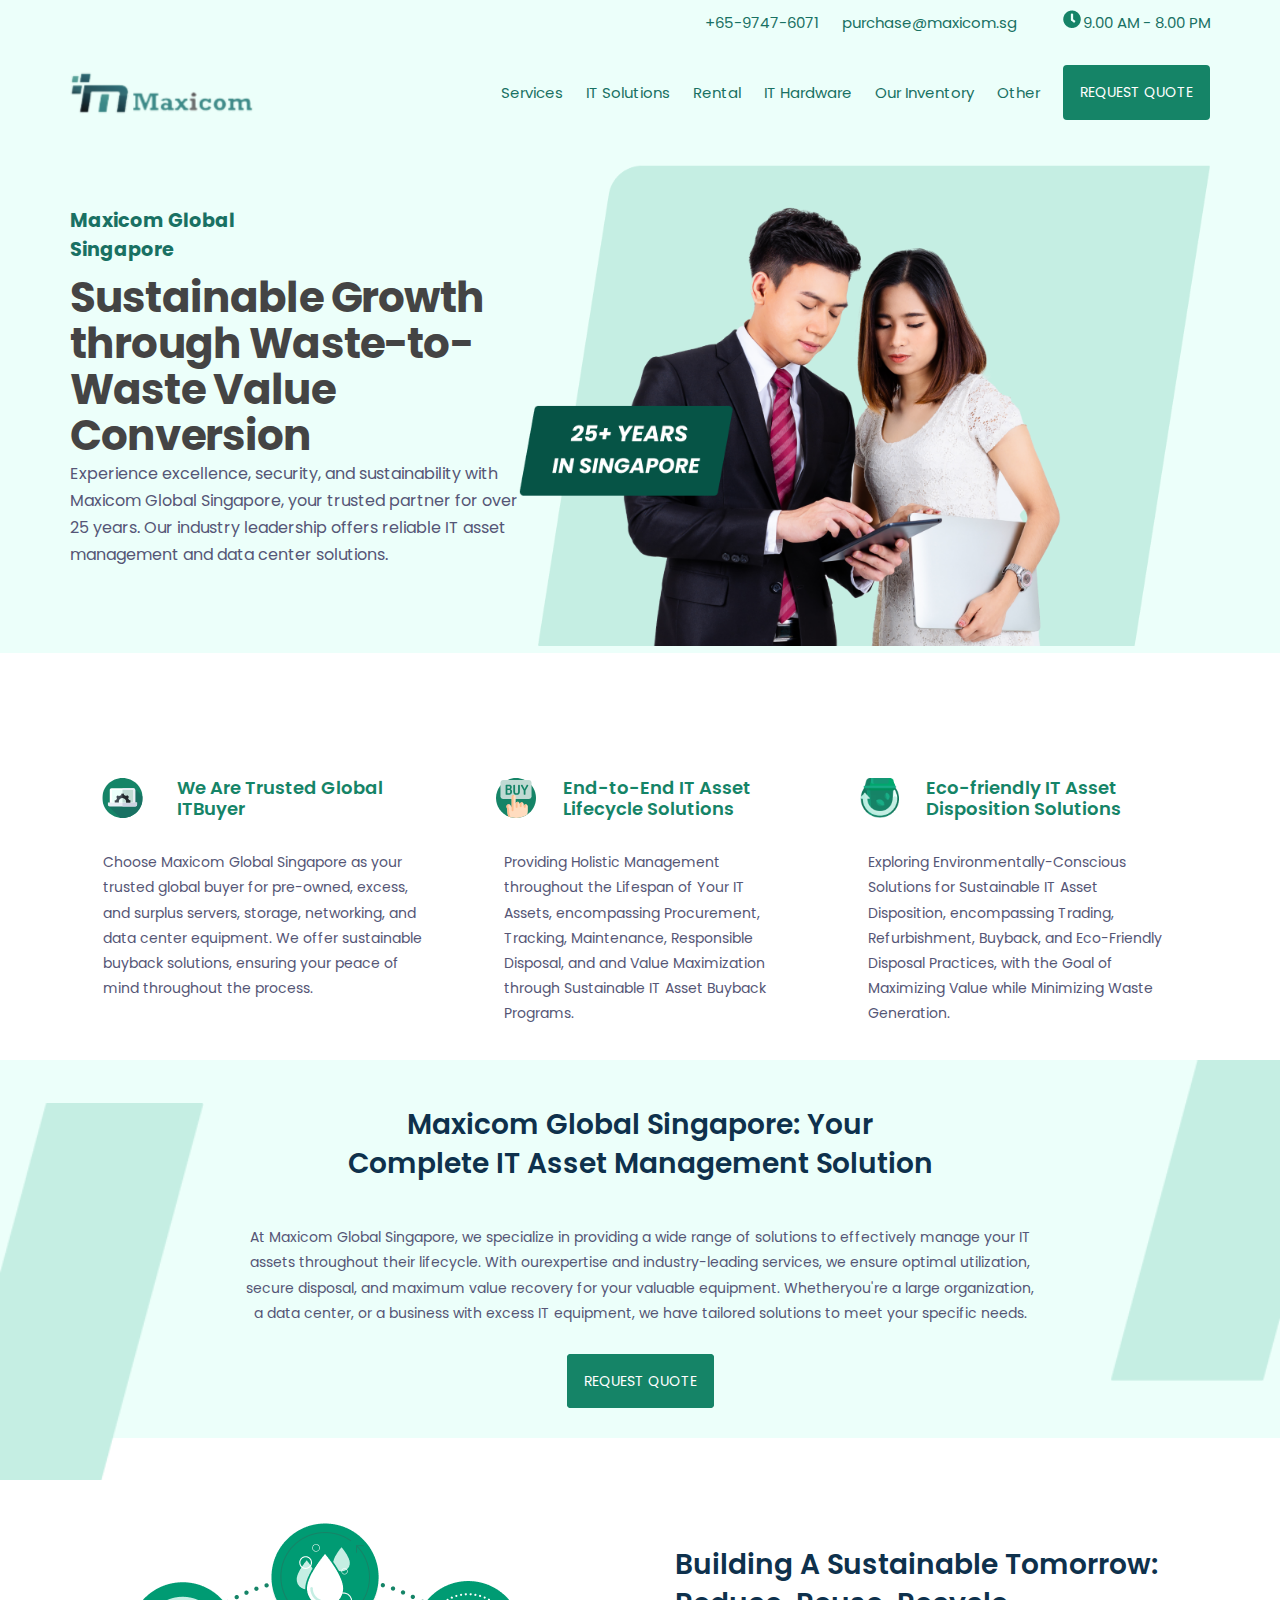
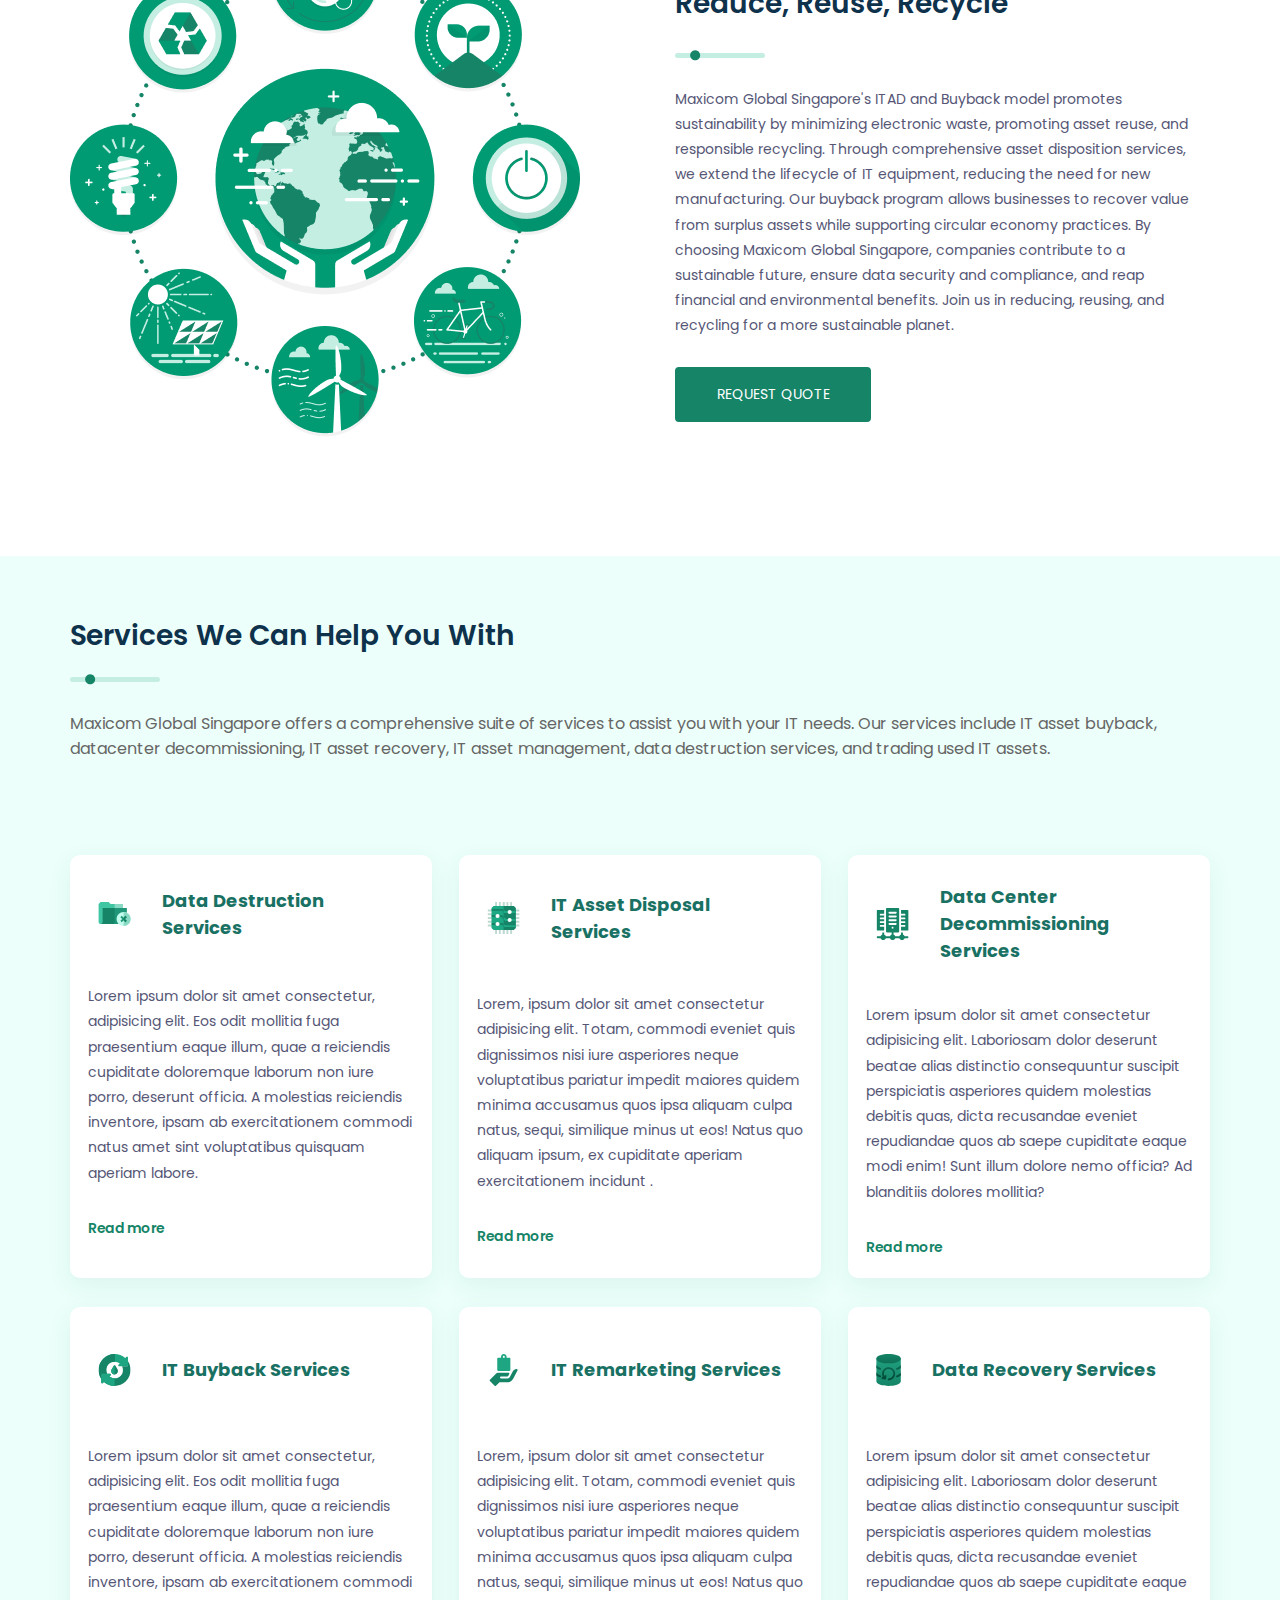
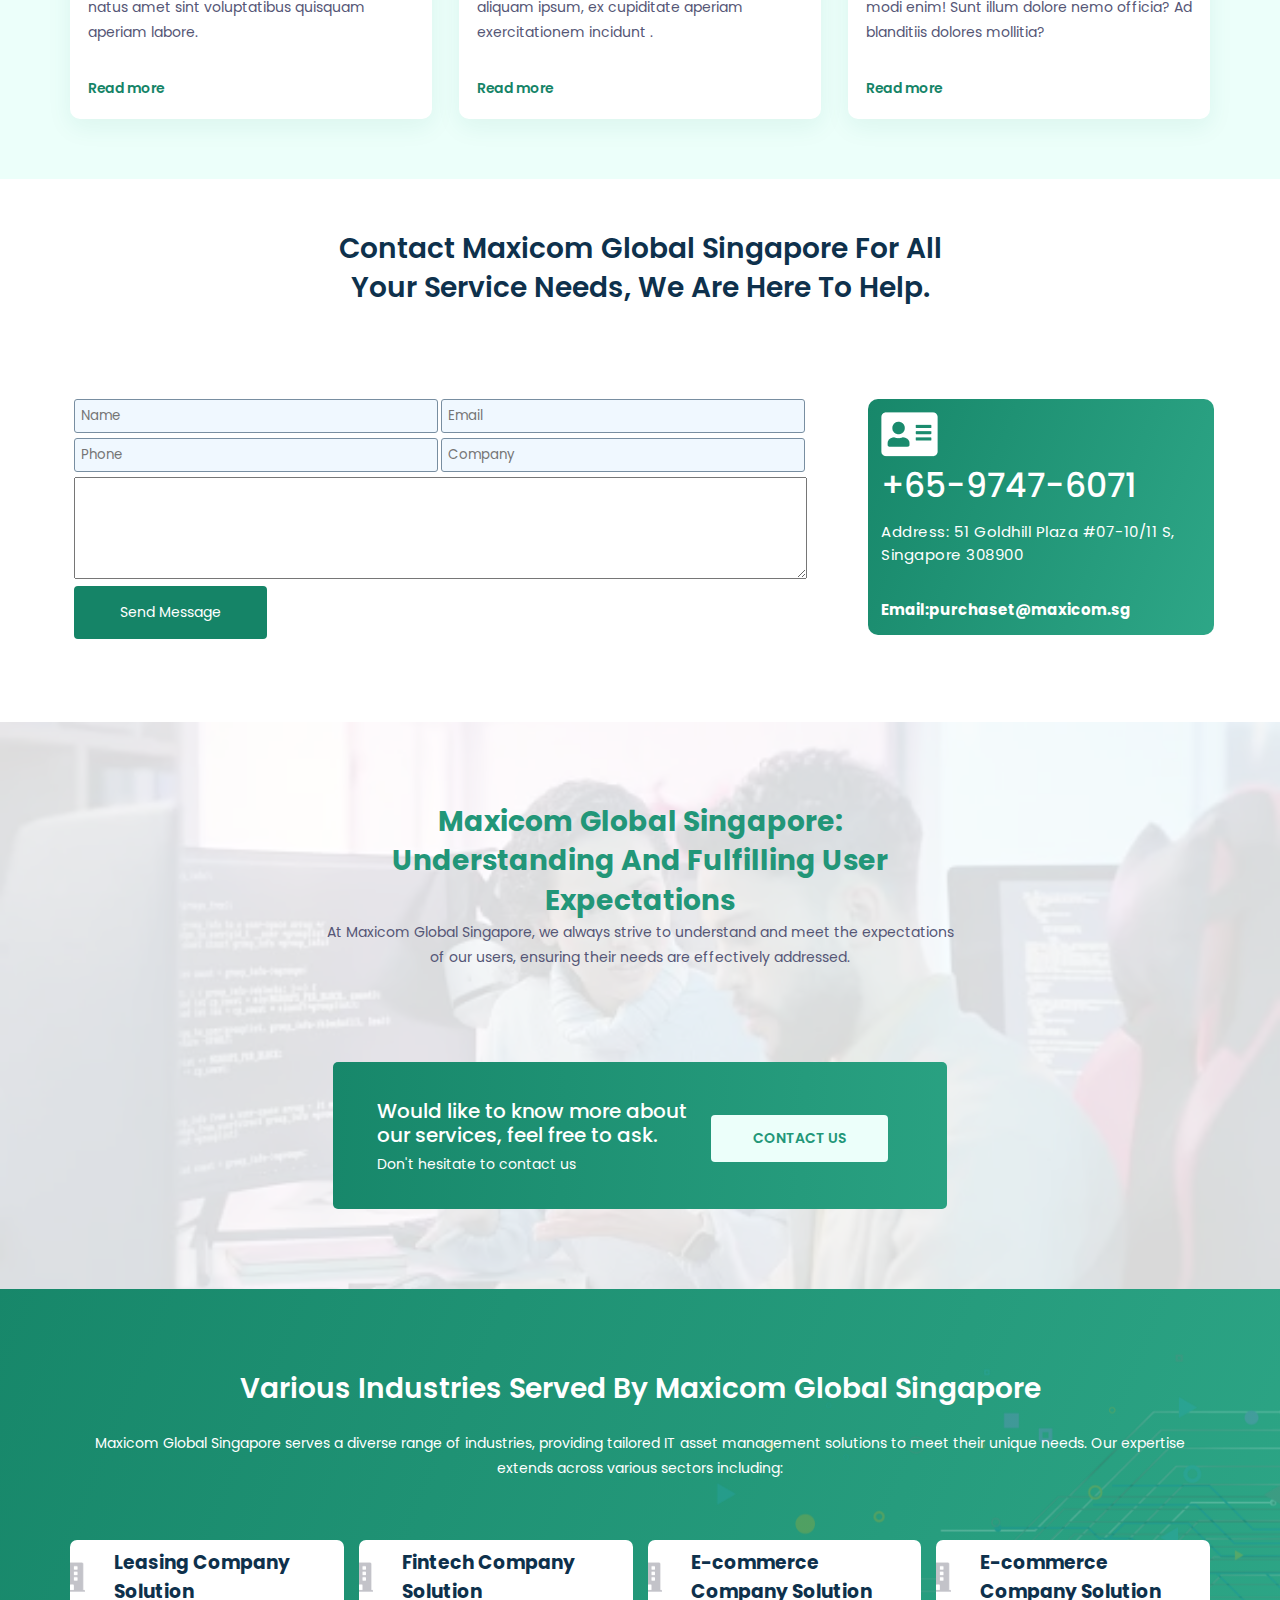
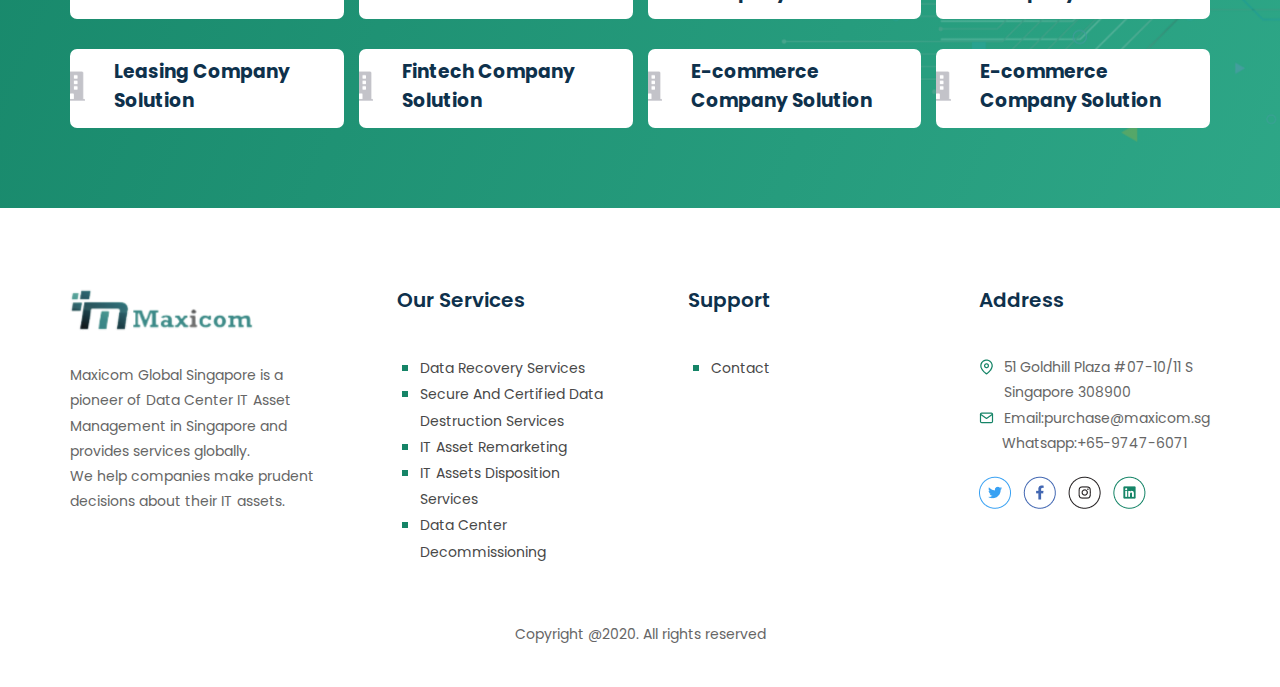
==== commit 885e4bd8: "updated css-for mobile" ====
--- a/index.html
+++ b/index.html
@@ -3,7 +3,7 @@
 
 <head>
     <meta charset="UTF-8">
-    <meta name="viewport" content="width=\, initial-scale=1.0">
+    <meta name="viewport" content="width=device-width, initial-scale=1.0">
     <title>Maxicomm</title>
     <link rel="preconnect" href="https://fonts.googleapis.com">
     <link rel="preconnect" href="https://fonts.gstatic.com" crossorigin>
@@ -11,6 +11,7 @@
         href="https://fonts.googleapis.com/css2?family=Poppins:ital,wght@0,100;0,200;0,300;0,400;0,500;0,600;0,700;0,800;0,900;1,100;1,200;1,300;1,400;1,500;1,600;1,700;1,800;1,900&display=swap"
         rel="stylesheet">
     <link rel="stylesheet" href="my.css">
+    <link rel="stylesheet" href="additional.css">
 
 </head>
 
@@ -19,9 +20,9 @@
         <div class="container">
             <div class="myHeadUtils">
                 <ul>
-                    <li><a href="http://" target="_blank" rel="noopener noreferrer">+65-9747-6071</a></li>
-                    <li><a href="http://" target="_blank" rel="noopener noreferrer"> purchase@maxicom.sg</a></li>
-                    <li><a href="http://" target="_blank" rel="noopener noreferrer">
+                    <li><a href="#" target="_blank" rel="noopener noreferrer">+65-9747-6071</a></li>
+                    <li><a href="#" target="_blank" rel="noopener noreferrer"> purchase@maxicom.sg</a></li>
+                    <li><a href="#" target="_blank" rel="noopener noreferrer">
                     <li>
                         <img src="Favicon/Symbol 1.png" alt="">9.00 AM - 8.00 PM</a>
                     </li>
@@ -33,12 +34,29 @@
                 <img src="Favicon/logo.png" alt="logo">
                 <div class="nav-items">
                     <ul>
-                        <li><a href="#" target="_blank" rel="noopener noreferrer">Services</a></li>
+                        <li><a href="#" target="_blank" rel="noopener noreferrer">Services</a>
+                            <ul>
+                                <li><a href="#">Data Center Equipment Services</a></li>
+                                <li><a href="#">Data Destruction Services</a></li>
+                                <li><a href="#">Unknown Services</a></li>
+                                <li><a href="#">Coming Soon</a>
+                                    <ul>
+                                        <li><a href="">Rendering Services</a></li>
+                                    </ul>
+                                </li>
+                            </ul>
+                        </li>
                         <li><a href="#" target="_blank" rel="noopener noreferrer">IT Solutions</a></li>
                         <li><a href="#" target="_blank" rel="noopener noreferrer">Rental</a></li>
                         <li><a href="#" target="_blank" rel="noopener noreferrer">IT Hardware</a></li>
                         <li><a href="#" target="_blank" rel="noopener noreferrer">Our Inventory</a></li>
-                        <li><a href="#" target="_blank" rel="noopener noreferrer">Other</a></li>
+                        <li><a href="#" target="_blank" rel="noopener noreferrer">Other</a>
+                            <!-- <ul>
+                                <li><a href="">Blogs</a></li>
+                                <li><a href="">Contact Page</a></li>
+                                <li><a href="">Mobiles</a></li>
+                            </ul> -->
+                        </li>
                         <li><a href="#" target="_blank" rel="noopener noreferrer">REQUEST
                                 QUOTE</a>
                         </li>
--- a/my.css
+++ b/my.css
@@ -12,6 +12,55 @@
     background: #ECFFFA;
 }
 
+/* sub-Menu css */
+
+.nav-items ul li:hover>ul {
+    display: block;
+}
+
+.nav-items ul li>ul {
+    display: none;
+    position: absolute;
+    top: 40px;
+    left: -36px;
+    text-align: left;
+    background: #fff;
+    padding: 20px;
+    width: 243px;
+
+}
+
+.nav-items ul li>ul li {
+    padding: 7px;
+    text-align: left;
+}
+
+.nav-items ul ul ul {
+    position: absolute !important;
+    top: 140px;
+    left: 283px;
+    width: 138px;
+    background-color: white;
+    padding: 4px;
+}
+
+.nav-items ul li ul li:last-child {
+    background-color: white;
+    border: none;
+    left: 299px;
+
+}
+
+.nav-items ul li ul li:last-child a {
+    color: #197163;
+    font-weight: 400;
+    font-size: 15px;
+    /* padding: 3px; */
+}
+
+
+
+/* sub-Menu css */
 
 .Upper_body ul {
     display: flex;
@@ -21,6 +70,7 @@
     gap: 23px;
     align-items: center;
     font-size: 15px;
+    position: relative;
 }
 
 
@@ -209,7 +259,8 @@
 
 .section-3 p {
     padding: 10px;
-    margin: 33px 323px 50px 322px;
+    max-width: 795px;
+    margin: 32px auto;
     color: #555676;
     text-align: center;
     font-family: Poppins;
@@ -330,7 +381,7 @@
     align-items: center;
     box-shadow: 0px 8px 24px 0px rgba(21, 132, 103, 0.08);
     border-radius: 10px;
-
+    box-sizing: border-box;
 }
 
 .flexment {
@@ -583,7 +634,7 @@
 }
 
 #Button {
-    display: inline;
+    display: inline-block;
     /* background: white; */
     padding: 13px 3px 13px 4px;
     border-radius: 4px;
@@ -614,7 +665,7 @@
 }
 
 .UtilsSection7 a {
-    display: flex;
+    /* display: flex; */
     width: 170.59px;
     /* padding: 15px 40px; */
     justify-content: right;
@@ -891,4 +942,190 @@
     height: 100%;
     background-size: cover;
     background-repeat: no-repeat;
-}+}
+
+@media only screen and (min-width:0px) and (max-width:767px) {
+    .container {
+        max-width: 90%;
+    }
+
+    .cards {
+        display: block;
+        margin-top: 34px;
+        padding: 0;
+    }
+
+    header.Upper_body {
+        display: none;
+    }
+
+    .section1 {
+
+        flex-direction: column-reverse;
+
+    }
+
+    .section-1 {
+        padding-bottom: 13px;
+    }
+
+    .section-1 h5 {
+        width: 300px;
+        text-align: center;
+        font-size: 20px;
+        margin-bottom: -30px;
+        margin-left: -11px;
+    }
+
+    .section-1 h3 {
+        font-size: 28px;
+    }
+
+    .section4 {
+        display: block;
+    }
+
+    .card1 {
+        display: block;
+    }
+
+    .box {
+        margin-bottom: 10px;
+        width: 100%;
+        padding: 20px;
+        box-sizing: border-box;
+    }
+
+    .section6 h2 {
+        text-align: left;
+        line-height: 32.2px;
+        font-size: 23px;
+    }
+
+    .inputs {
+        display: flex;
+        gap: 42px;
+        margin-top: 21px;
+        width: 100%;
+        padding: 1px;
+
+        flex-direction: column;
+    }
+
+    .cardSpecific {
+        width: 100%;
+    }
+
+    .cardSpecific a {
+        font-size: 12px;
+    }
+
+    .cardSpecific h3 {
+        font-size: 22px;
+    }
+
+    .section-5 {
+        margin-top: 30px;
+    }
+
+    .formInput {
+        width: 100%;
+    }
+
+    .section7 {
+        padding: 50px;
+    }
+
+    .UtilsSection7 {
+        padding: 37px 16px 31.19px 17px;
+        display: block;
+    }
+
+    #Button {
+        padding: 10px 2px 10px 0px;
+        /* gap: 15px; */
+        margin-left: 19px;
+    }
+
+    .textUtilsection7 p {
+        text-align: center;
+    }
+
+    .carder {
+        display: flex;
+
+        padding: 17px 0px 11px 0px;
+        justify-content: start;
+
+        text-align: left;
+        width: 100%;
+        border-radius: 6px;
+        margin-top: 8px;
+    }
+
+    .card2 {
+        display: inline;
+    }
+
+    .section8 {
+        padding: 12px 0;
+    }
+
+    .section9_1 {
+        width: 100%;
+        margin-bottom: 25px;
+        text-align: center;
+    }
+
+    .section9_2 {
+        width: 100%;
+        margin-bottom: 35px;
+    }
+
+    .section-9 {
+        display: block;
+    }
+
+    .footerCopy p {
+        padding: 19px 70px 16px;
+    }
+
+    br {
+        display: none;
+    }
+
+    .img2,
+    .img2 img {
+        width: 100%;
+    }
+
+    .sec_utilities-1 {
+        width: 100%;
+    }
+
+    .section-3 {
+        z-index: 0;
+    }
+
+    .section-3::before,
+    .section-3::after {
+        z-index: -1;
+        width: 100px;
+    }
+
+    .section-3::before {
+        bottom: -132px;
+    }
+
+    .textAtUtils {
+
+        width: 100%;
+        text-align: center;
+    }
+}
+
+
+
+@media only screen and (min-width:768px) and (max-width:1024px) {}
+
+@media only screen and (min-width:1025px) and (max-width:1366px) {}